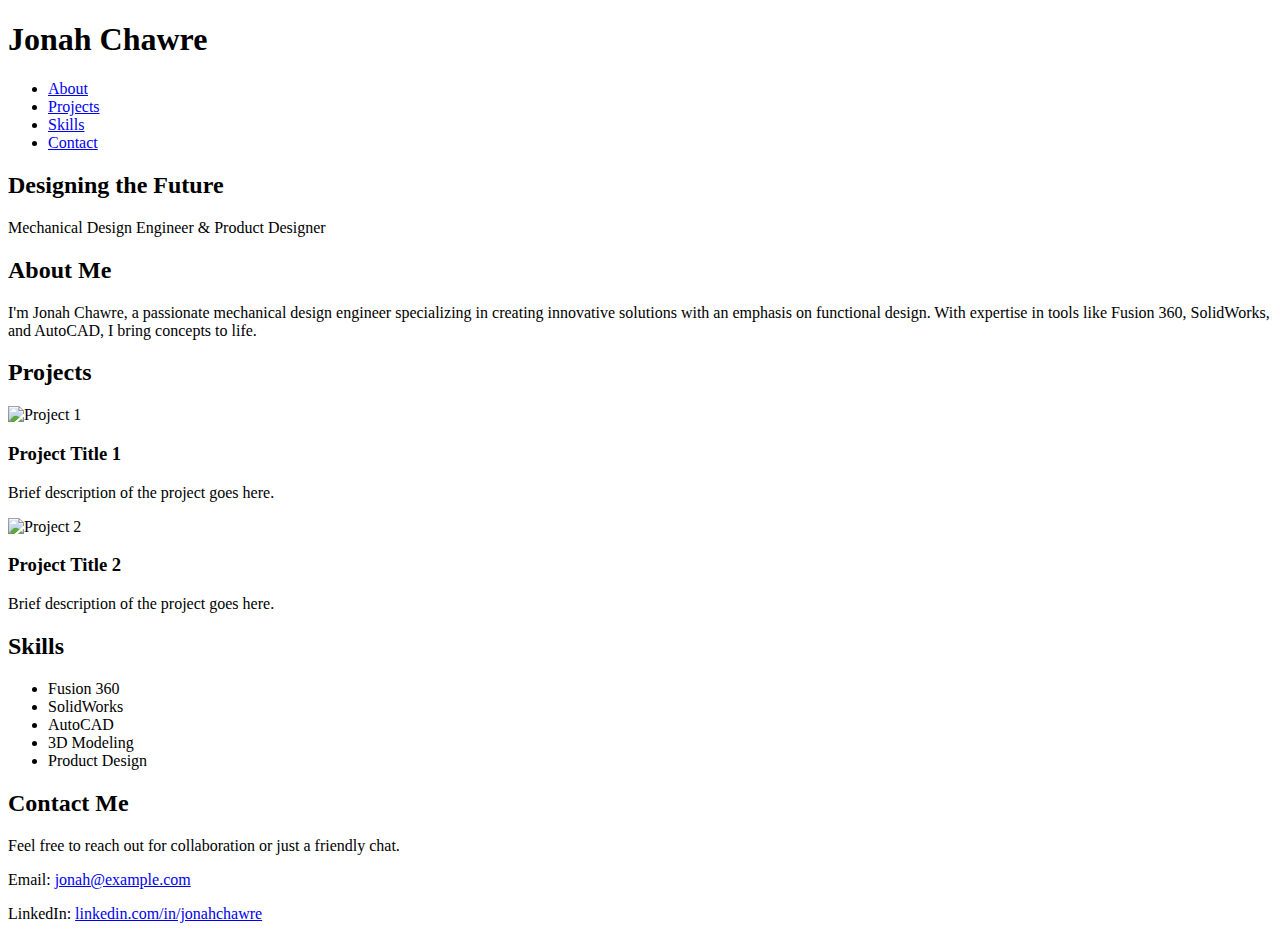
==== index.html @ bfe13a14 "index.html" ====
<!DOCTYPE html>
<html lang="en">
<head>
    <meta charset="UTF-8">
    <meta name="viewport" content="width=device-width, initial-scale=1.0">
    <meta http-equiv="X-UA-Compatible" content="ie=edge">
    <title>Jonah Chawre Portfolio</title>
    <link rel="stylesheet" href="styles.css">
    <link rel="stylesheet" href="https://fonts.googleapis.com/css2?family=Roboto:wght@300;400;500;700&display=swap">
</head>
<body>
    <header>
        <nav>
            <div class="logo">
                <h1>Jonah Chawre</h1>
            </div>
            <ul>
                <li><a href="#about">About</a></li>
                <li><a href="#projects">Projects</a></li>
                <li><a href="#skills">Skills</a></li>
                <li><a href="#contact">Contact</a></li>
            </ul>
        </nav>
    </header>

    <section class="hero">
        <div class="hero-text">
            <h2>Designing the Future</h2>
            <p>Mechanical Design Engineer & Product Designer</p>
        </div>
    </section>

    <section id="about" class="about">
        <div class="content">
            <h2>About Me</h2>
            <p>I'm Jonah Chawre, a passionate mechanical design engineer specializing in creating innovative solutions with an emphasis on functional design. With expertise in tools like Fusion 360, SolidWorks, and AutoCAD, I bring concepts to life.</p>
        </div>
    </section>

    <section id="projects" class="projects">
        <div class="content">
            <h2>Projects</h2>
            <div class="project-grid">
                <div class="project-item">
                    <img src="project1.jpg" alt="Project 1">
                    <h3>Project Title 1</h3>
                    <p>Brief description of the project goes here.</p>
                </div>
                <div class="project-item">
                    <img src="project2.jpg" alt="Project 2">
                    <h3>Project Title 2</h3>
                    <p>Brief description of the project goes here.</p>
                </div>
                <!-- Add more projects as needed -->
            </div>
        </div>
    </section>

    <section id="skills" class="skills">
        <div class="content">
            <h2>Skills</h2>
            <ul class="skill-list">
                <li>Fusion 360</li>
                <li>SolidWorks</li>
                <li>AutoCAD</li>
                <li>3D Modeling</li>
                <li>Product Design</li>
            </ul>
        </div>
    </section>

    <footer id="contact" class="footer">
        <div class="content">
            <h2>Contact Me</h2>
            <p>Feel free to reach out for collaboration or just a friendly chat.</p>
            <p>Email: <a href="mailto:jonah@example.com">jonah@example.com</a></p>
            <p>LinkedIn: <a href="https://linkedin.com/in/jonahchawre" target="_blank">linkedin.com/in/jonahchawre</a></p>
        </div>
    </footer>

    <script src="script.js"></script>
</body>
</html>
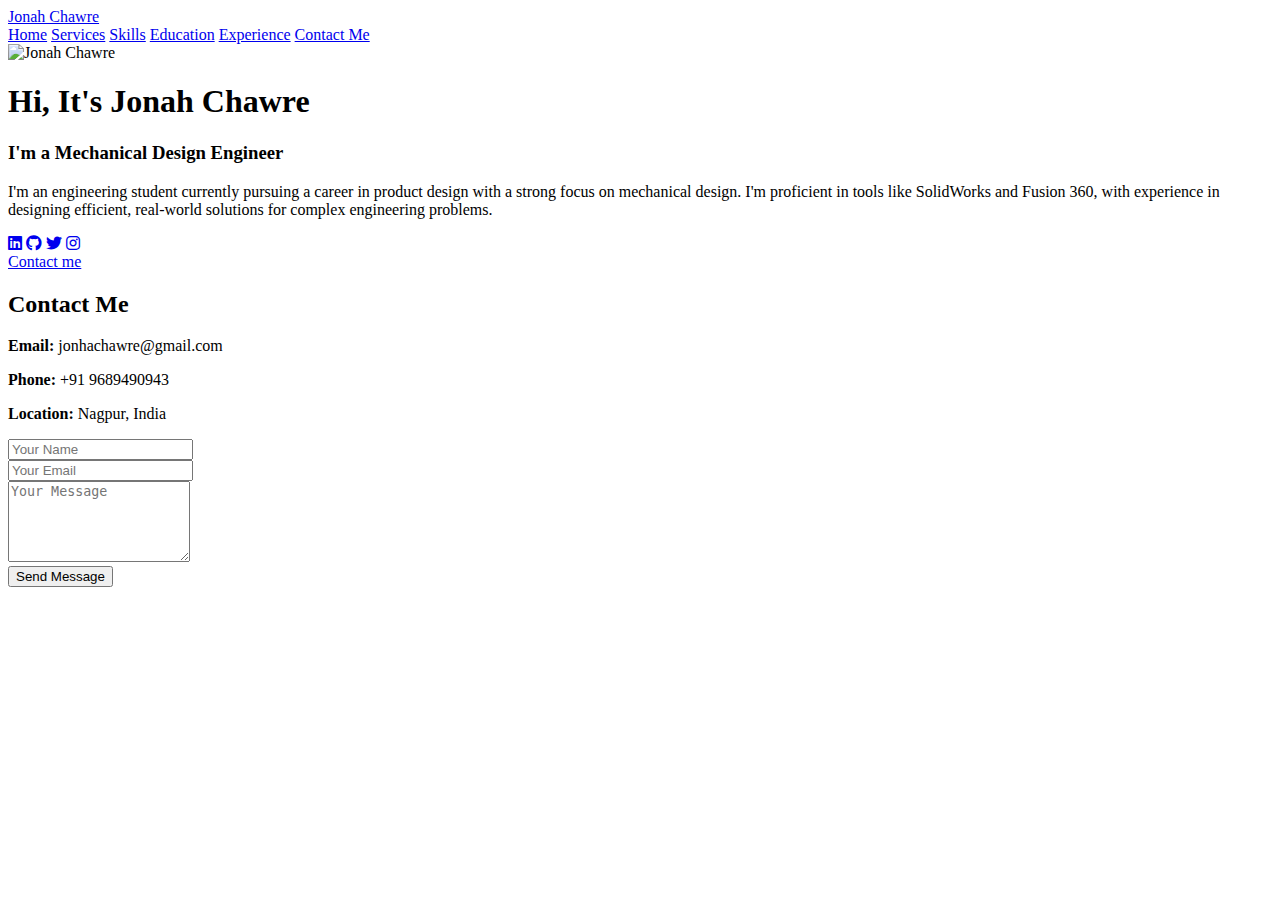
==== commit 06803c03: "added index.html" ====
--- a/index.html
+++ b/index.html
@@ -1,83 +1,67 @@
-<!DOCTYPE html>
-<html lang="en">
-<head>
-    <meta charset="UTF-8">
-    <meta name="viewport" content="width=device-width, initial-scale=1.0">
-    <meta http-equiv="X-UA-Compatible" content="ie=edge">
-    <title>Jonah Chawre Portfolio</title>
-    <link rel="stylesheet" href="styles.css">
-    <link rel="stylesheet" href="https://fonts.googleapis.com/css2?family=Roboto:wght@300;400;500;700&display=swap">
-</head>
-<body>
-    <header>
-        <nav>
-            <div class="logo">
-                <h1>Jonah Chawre</h1>
-            </div>
-            <ul>
-                <li><a href="#about">About</a></li>
-                <li><a href="#projects">Projects</a></li>
-                <li><a href="#skills">Skills</a></li>
-                <li><a href="#contact">Contact</a></li>
-            </ul>
-        </nav>
-    </header>
-
-    <section class="hero">
-        <div class="hero-text">
-            <h2>Designing the Future</h2>
-            <p>Mechanical Design Engineer & Product Designer</p>
-        </div>
-    </section>
-
-    <section id="about" class="about">
-        <div class="content">
-            <h2>About Me</h2>
-            <p>I'm Jonah Chawre, a passionate mechanical design engineer specializing in creating innovative solutions with an emphasis on functional design. With expertise in tools like Fusion 360, SolidWorks, and AutoCAD, I bring concepts to life.</p>
-        </div>
-    </section>
-
-    <section id="projects" class="projects">
-        <div class="content">
-            <h2>Projects</h2>
-            <div class="project-grid">
-                <div class="project-item">
-                    <img src="project1.jpg" alt="Project 1">
-                    <h3>Project Title 1</h3>
-                    <p>Brief description of the project goes here.</p>
-                </div>
-                <div class="project-item">
-                    <img src="project2.jpg" alt="Project 2">
-                    <h3>Project Title 2</h3>
-                    <p>Brief description of the project goes here.</p>
-                </div>
-                <!-- Add more projects as needed -->
-            </div>
-        </div>
-    </section>
-
-    <section id="skills" class="skills">
-        <div class="content">
-            <h2>Skills</h2>
-            <ul class="skill-list">
-                <li>Fusion 360</li>
-                <li>SolidWorks</li>
-                <li>AutoCAD</li>
-                <li>3D Modeling</li>
-                <li>Product Design</li>
-            </ul>
-        </div>
-    </section>
-
-    <footer id="contact" class="footer">
-        <div class="content">
-            <h2>Contact Me</h2>
-            <p>Feel free to reach out for collaboration or just a friendly chat.</p>
-            <p>Email: <a href="mailto:jonah@example.com">jonah@example.com</a></p>
-            <p>LinkedIn: <a href="https://linkedin.com/in/jonahchawre" target="_blank">linkedin.com/in/jonahchawre</a></p>
-        </div>
-    </footer>
-
-    <script src="script.js"></script>
-</body>
-</html>
+<!DOCTYPE html>
+<html lang="en">
+<head>
+    <meta charset="UTF-8">
+    <meta name="viewport" content="width=device-width, initial-scale=1.0">
+    <link rel="stylesheet" href="https://cdnjs.cloudflare.com/ajax/libs/font-awesome/6.5.2/css/all.min.css">
+    <link rel="stylesheet" href="style.css">
+    <title>Jonah Chawre Portfolio</title>
+</head>
+<body>
+    <header>
+        <a href="#" class="logo">Jonah Chawre</a>
+
+        <nav>
+            <a href="#" class="active">Home</a>
+            <a href="#">Services</a>
+            <a href="#">Skills</a>
+            <a href="#">Education</a>
+            <a href="#">Experience</a>
+            <a href="#contact">Contact Me</a>
+        </nav>
+    </header>
+
+    <section class="home">
+        <div class="home-img">
+            <img src="20240929_141842.png" alt="Jonah Chawre">
+        </div>
+        <div class="home-content">
+            <h1>Hi, It's <span>Jonah Chawre</span></h1>
+            <h3 class="typing-text">I'm a <span>Mechanical Design Engineer</span></h3>
+            <p>I'm an engineering student currently pursuing a career in product design with a strong focus on mechanical design. I'm proficient in tools like SolidWorks and Fusion 360, with experience in designing efficient, real-world solutions for complex engineering problems.</p>
+            <div class="social-icons">
+                <a href="https://www.linkedin.com/in/jonahchawre/" title="LinkedIn"><i class="fab fa-linkedin"></i></a>
+                <a href="https://github.com/JonahCha" title="GitHub"><i class="fab fa-github"></i></a>
+                <a href="https://x.com/jonah_chawre" title="Twitter"><i class="fab fa-twitter"></i></a>
+                <a href="https://www.instagram.com/jonahchawre?igsh=Z2JvM21xNjVpd3Qx" title="Instagram"><i class="fab fa-instagram"></i></a>
+            </div>
+            <a href="#contact" class="btn">Contact me</a>
+        </div>
+    </section>
+
+    <section class="contact" id="contact">
+        <h2>Contact Me</h2>
+        <div class="contact-container">
+            <div class="contact-info">
+                <p><strong>Email:</strong> jonhachawre@gmail.com</p>
+                <p><strong>Phone:</strong> +91 9689490943</p>
+                <p><strong>Location:</strong> Nagpur, India</p>
+            </div>
+            <div class="contact-form">
+                <form action="https://formspree.io/f/xldrqlva" method="POST">
+                    <div class="input-box">
+                        <input type="text" name="name" placeholder="Your Name" required>
+                    </div>
+                    <div class="input-box">
+                        <input type="email" name="email" placeholder="Your Email" required>
+                    </div>
+                    <div class="input-box">
+                        <textarea name="message" rows="5" placeholder="Your Message" required></textarea>
+                    </div>
+                    <button type="submit" class="btn">Send Message</button>
+                </form>
+            </div>
+        </div>
+    </section>
+</body>
+</html>
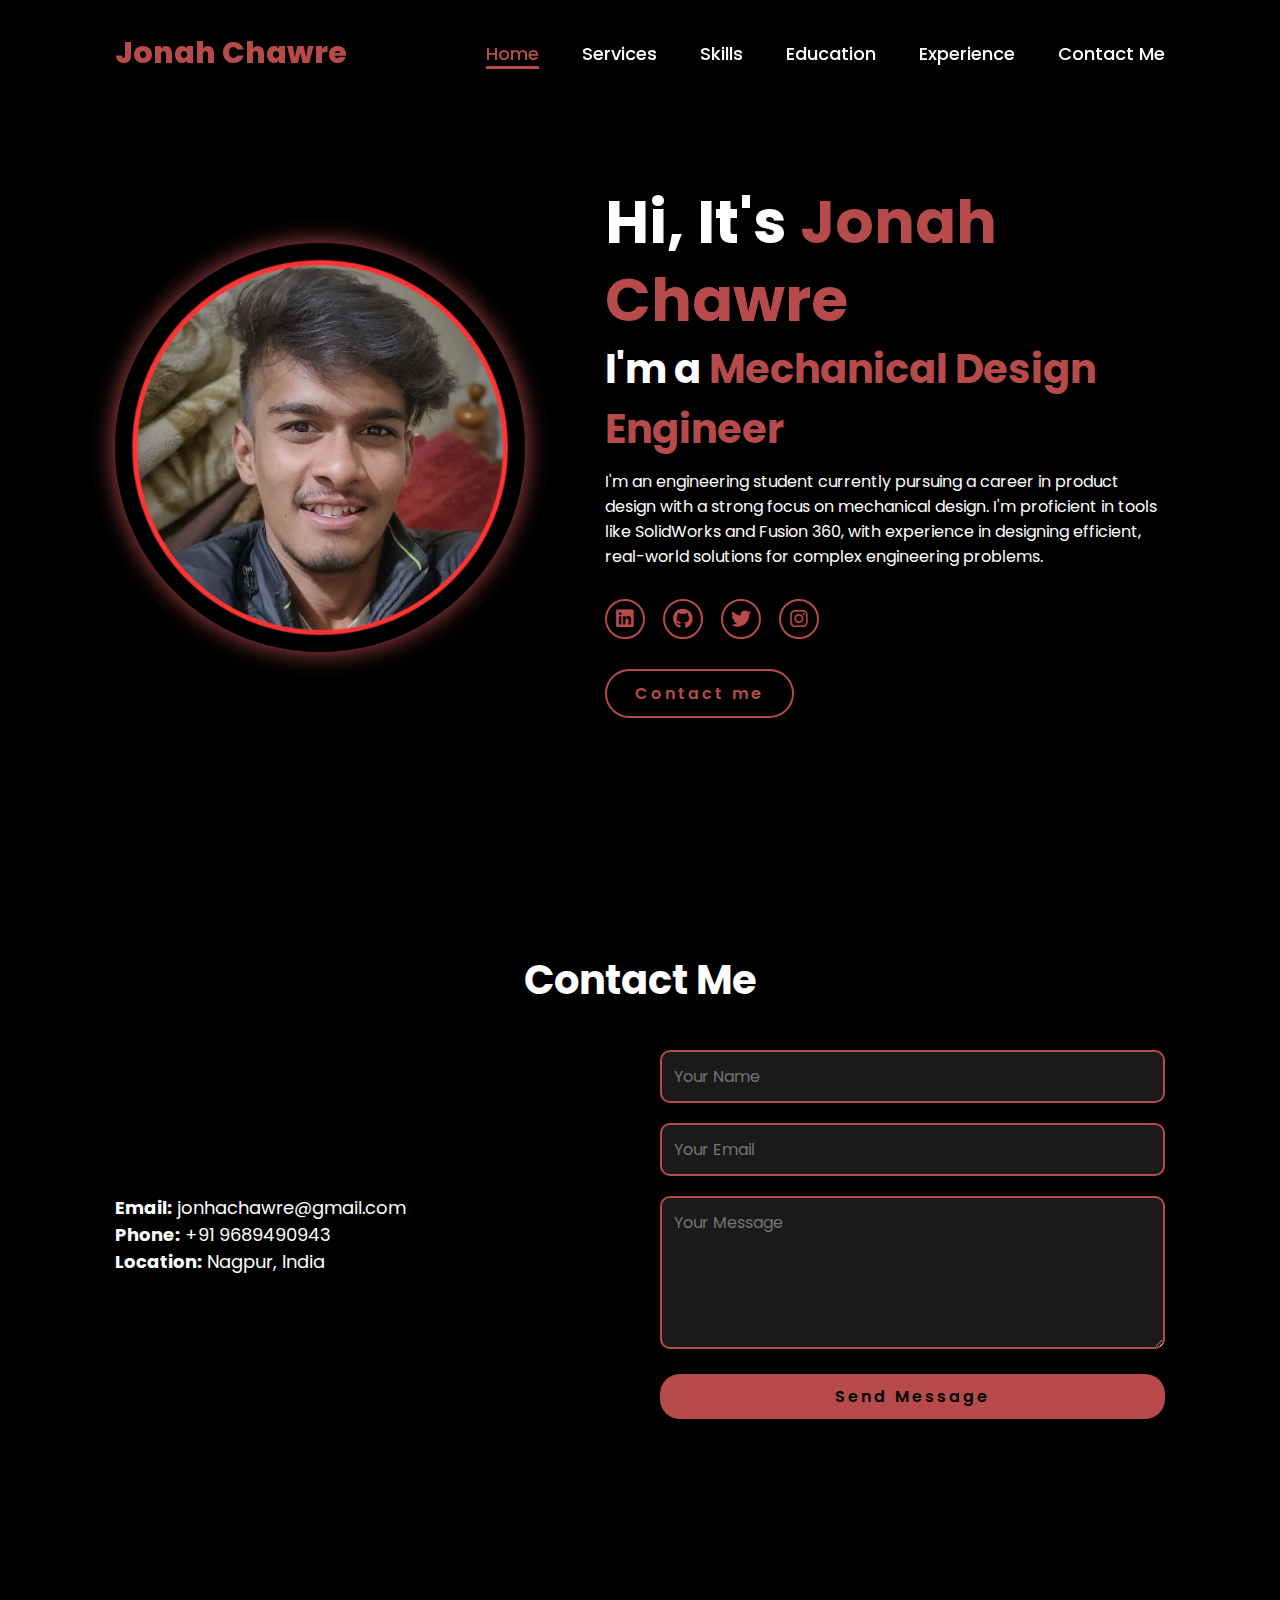
==== commit ff876d3d: "Update index.html" ====
--- a/index.html
+++ b/index.html
@@ -6,6 +6,7 @@
     <link rel="stylesheet" href="https://cdnjs.cloudflare.com/ajax/libs/font-awesome/6.5.2/css/all.min.css">
     <link rel="stylesheet" href="style.css">
     <title>Jonah Chawre Portfolio</title>
+    <link rel="icon" href="img.png">
 </head>
 <body>
     <header>
--- a/style.css
+++ b/style.css
@@ -0,0 +1,355 @@
+@import url('https://fonts.googleapis.com/css2?family=Poppins:wght@100;200;300;400;500;600&display=swap');
+
+* {
+    margin: 0;
+    padding: 0;
+    box-sizing: border-box;
+    text-decoration: none;
+    border: none;
+    outline: none;
+    font-family: 'Poppins', sans-serif;
+}
+
+html {
+    font-size: 62.5%; /* 1rem = 10px for easier calculations */
+}
+
+body {
+    width: 100%;
+    height: 100vh;
+    overflow-x: hidden;
+    background-color: black;
+    color: white;
+}
+
+header {
+    margin-top: 20px;
+    position: fixed;
+    top: 0;
+    left: 0;
+    width: 100%;
+    padding: 1rem 9%;
+    background-color: transparent;
+    display: flex;
+    justify-content: space-between;
+    align-items: center;
+    z-index: 100;
+}
+
+.logo {
+    font-size: 3rem;
+    color: #b74b4b;
+    font-weight: 800;
+    cursor: pointer;
+    transition: transform 0.5s ease;
+}
+
+.logo:hover {
+    transform: scale(1.1);
+}
+
+nav a {
+    font-size: 1.8rem;
+    color: white;
+    margin-left: 4rem;
+    font-weight: 500;
+    transition: color 0.3s ease, border-bottom 0.3s ease;
+    border-bottom: 3px solid transparent;
+}
+
+nav a:hover,
+nav a.active {
+    color: #b74b4b;
+    border-bottom: 3px solid #b74b4b;
+}
+
+@media (max-width: 995px) {
+    nav {
+        position: absolute;
+        display: none;
+        top: 0;
+        right: 0;
+        width: 40%;
+        border-left: 3px solid #b74b4b;
+        border-bottom: 3px solid #b74b4b;
+        border-bottom-left-radius: 2rem;
+        padding: 2rem;
+        background-color: #161616;
+    }
+
+    nav.active {
+        display: block;
+    }
+
+    nav a {
+        display: block;
+        font-size: 2rem;
+        margin: 3rem 0;
+    }
+
+    nav a:hover,
+    nav a.active {
+        padding: 1rem;
+        border-radius: 0.5rem;
+        border-bottom: 0.5rem solid #b74b4b;
+    }
+}
+
+section {
+    min-height: 100vh;
+    padding: 5rem 9%;
+}
+
+.home {
+    display: flex;
+    justify-content: center;
+    align-items: center;
+    gap: 8rem;
+    background-color: black;
+}
+
+.home .home-content h1 {
+    font-size: 6rem;
+    font-weight: 700;
+    line-height: 1.3;
+}
+
+span {
+    color: #b74b4b;
+}
+
+.home-content h3 {
+    font-size: 4rem;
+    margin-bottom: 1rem;
+    font-weight: 700;
+}
+
+.home-content p {
+    font-size: 1.6rem;
+}
+
+.home-img img {
+    width: 32vw;
+    border-radius: 50%;
+    box-shadow: 0 0 25px #b74b4b;
+    cursor: pointer;
+    transition: transform 0.3s ease;
+}
+
+.home-img img:hover {
+    transform: scale(1.05);
+}
+
+.social-icons a {
+    display: inline-flex;
+    justify-content: center;
+    align-items: center;
+    width: 4rem;
+    height: 4rem;
+    background-color: transparent;
+    border: 0.2rem solid #b74b4b;
+    font-size: 2rem;
+    border-radius: 50%;
+    margin: 3rem 1.5rem 3rem 0;
+    transition: transform 0.3s ease, background-color 0.3s ease;
+    color: #b74b4b;
+}
+
+.social-icons a:hover {
+    color: black;
+    transform: scale(1.3) translateY(-5px);
+    background-color: #b74b4b;
+    box-shadow: 0 0 25px #b74b4b;
+}
+
+.btn {
+    display: inline-block;
+    padding: 1rem 2.8rem;
+    background-color: black;
+    border-radius: 4rem;
+    font-size: 1.6rem;
+    color: #b74b4b;
+    letter-spacing: 0.3rem;
+    font-weight: 600;
+    border: 2px solid #b74b4b;
+    transition: transform 0.3s ease;
+    cursor: pointer;
+}
+
+.btn:hover {
+    transform: scale(1.05);
+    background-color: #b74b4b;
+    color: black;
+    box-shadow: 0 0 25px #b74b4b;
+}
+
+.typing-text {
+    font-size: 3.4rem;
+    font-weight: 600;
+    position: relative;
+    min-width: 280px;
+}
+
+.typing-text span {
+    position: relative;
+}
+
+@keyframes cursor {
+    to {
+        border-left: 3px solid #b74b4b;
+    }
+}
+
+@media (max-width: 1000px) {
+    .home {
+        gap: 4rem;
+    }
+
+    .home .home-content h3 {
+        font-size: 3rem;
+    }
+
+    .home-content h1 {
+        font-size: 5rem;
+    }
+
+    .home-img img {
+        width: 45vw;
+    }
+}
+
+@media (max-width: 768px) {
+    .home {
+        flex-direction: column;
+        text-align: center;
+    }
+
+    .home-content h1 {
+        font-size: 4.5rem;
+    }
+
+    .home-content h3 {
+        font-size: 2.8rem;
+    }
+
+    .home-img img {
+        width: 60vw;
+    }
+
+    .social-icons a {
+        width: 3.5rem;
+        height: 3.5rem;
+        margin: 2rem 1.2rem;
+    }
+}
+
+@media (max-width: 480px) {
+    .home-content h1 {
+        font-size: 4rem;
+    }
+
+    .home-content h3 {
+        font-size: 2.5rem;
+    }
+
+    .home-img img {
+        width: 75vw;
+    }
+
+    .social-icons a {
+        width: 3rem;
+        height: 3rem;
+        margin: 1.5rem 1rem;
+    }
+
+    .btn {
+        padding: 0.8rem 2rem;
+        font-size: 1.4rem;
+    }
+
+    .typing-text {
+        font-size: 2.8rem;
+    }
+}
+
+/* Contact Me Section */
+.contact {
+    padding: 5rem 9%;
+    background-color: black;
+    color: white;
+    text-align: center;
+}
+
+.contact h2 {
+    font-size: 4rem;
+    font-weight: 700;
+    margin-bottom: 4rem;
+}
+
+.contact-container {
+    display: flex;
+    justify-content: space-between;
+    align-items: center;
+    gap: 4rem;
+    flex-wrap: wrap;
+}
+
+.contact-info {
+    flex: 1;
+    text-align: left;
+    font-size: 1.8rem;
+}
+
+.contact-form {
+    flex: 1;
+}
+
+.contact-form form {
+    display: flex;
+    flex-direction: column;
+}
+
+.contact-form .input-box {
+    margin-bottom: 2rem;
+}
+
+.contact-form input,
+.contact-form textarea {
+    width: 100%;
+    padding: 1.2rem;
+    font-size: 1.6rem;
+    border-radius: 1rem;
+    background-color: #1a1a1a;
+    border: 0.2rem solid #b74b4b;
+    color: white;
+}
+
+.contact-form button {
+    padding: 1rem 2rem;
+    font-size: 1.6rem;
+    background-color: #b74b4b;
+    color: black;
+    cursor: pointer;
+    transition: transform 0.3s ease;
+    border-radius: 2rem;
+    border: none;
+}
+
+.contact-form button:hover {
+    transform: scale(1.05);
+    background-color: black;
+    color: #b74b4b;
+    border: 2px solid #b74b4b;
+}
+
+/* Responsive for Contact Section */
+@media (max-width: 768px) {
+    .contact-container {
+        flex-direction: column;
+    }
+
+    .contact-info {
+        text-align: center;
+        margin-bottom: 2rem;
+    }
+}
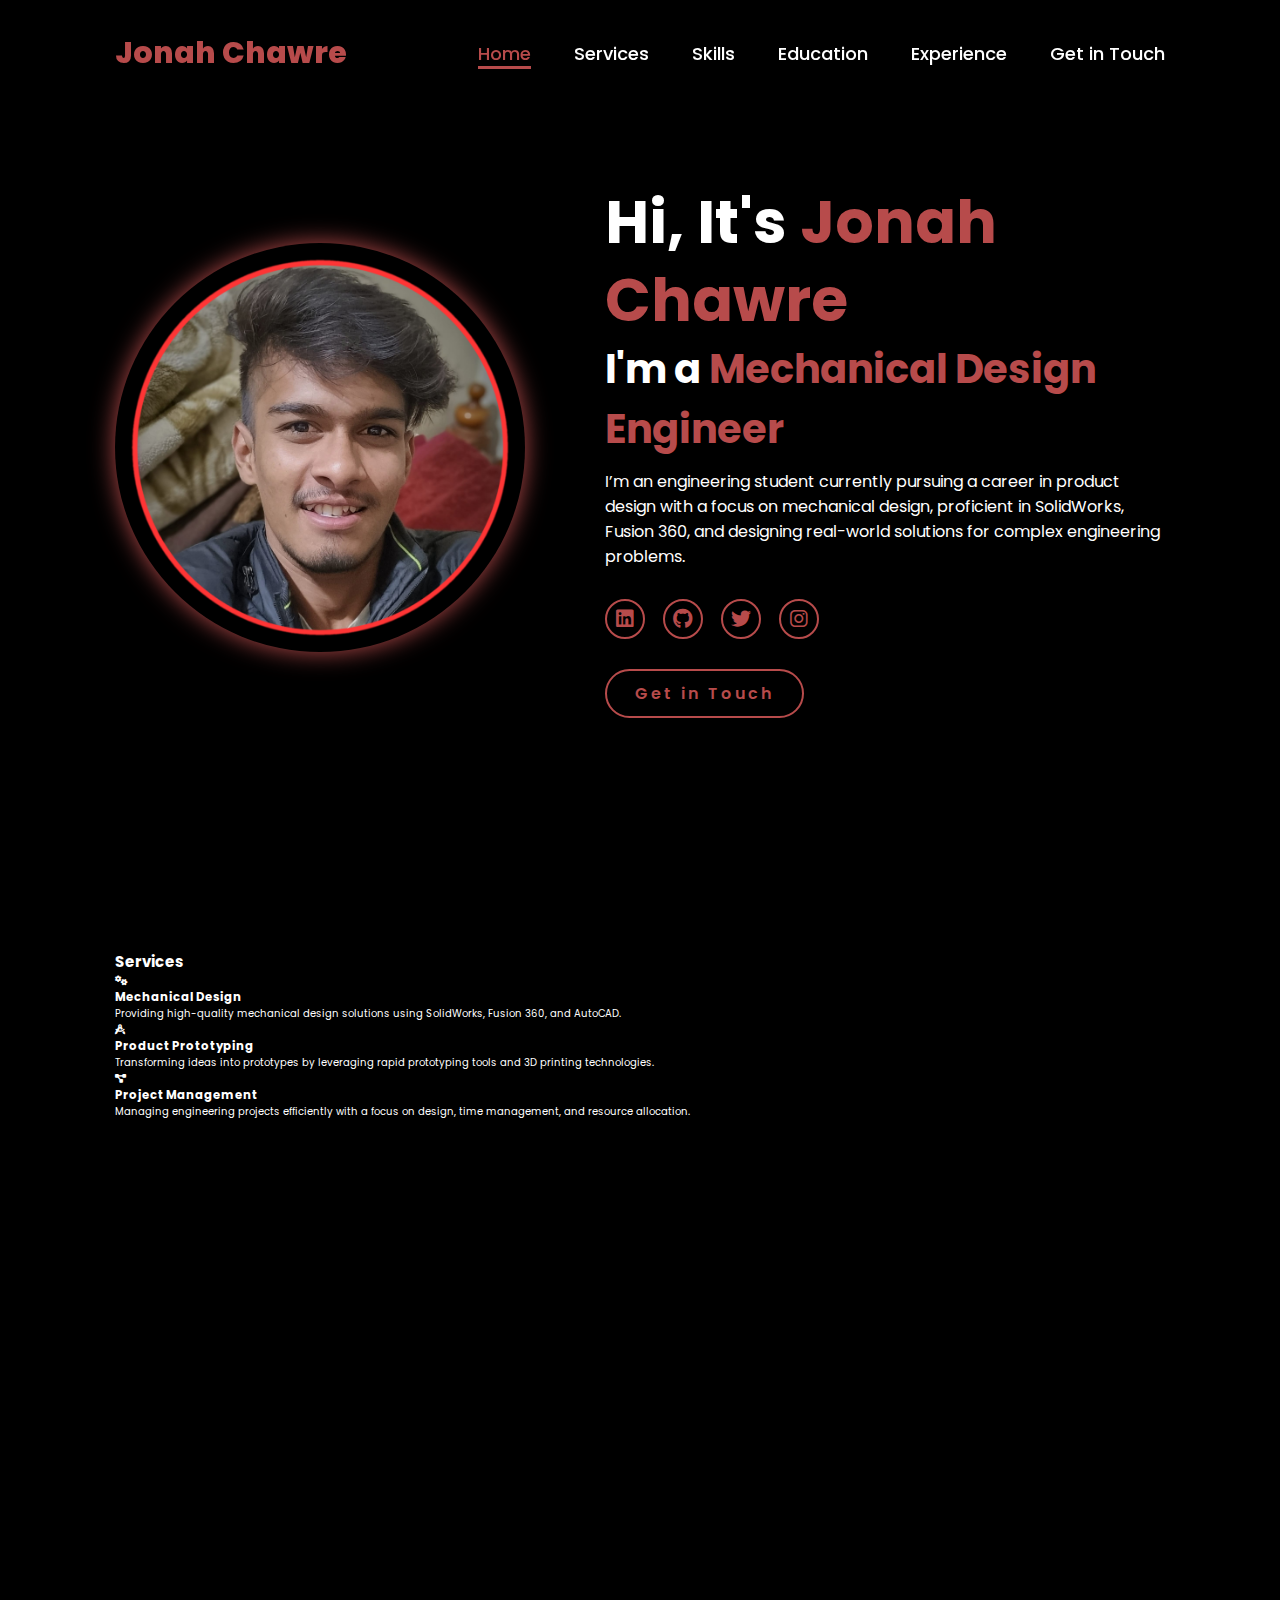
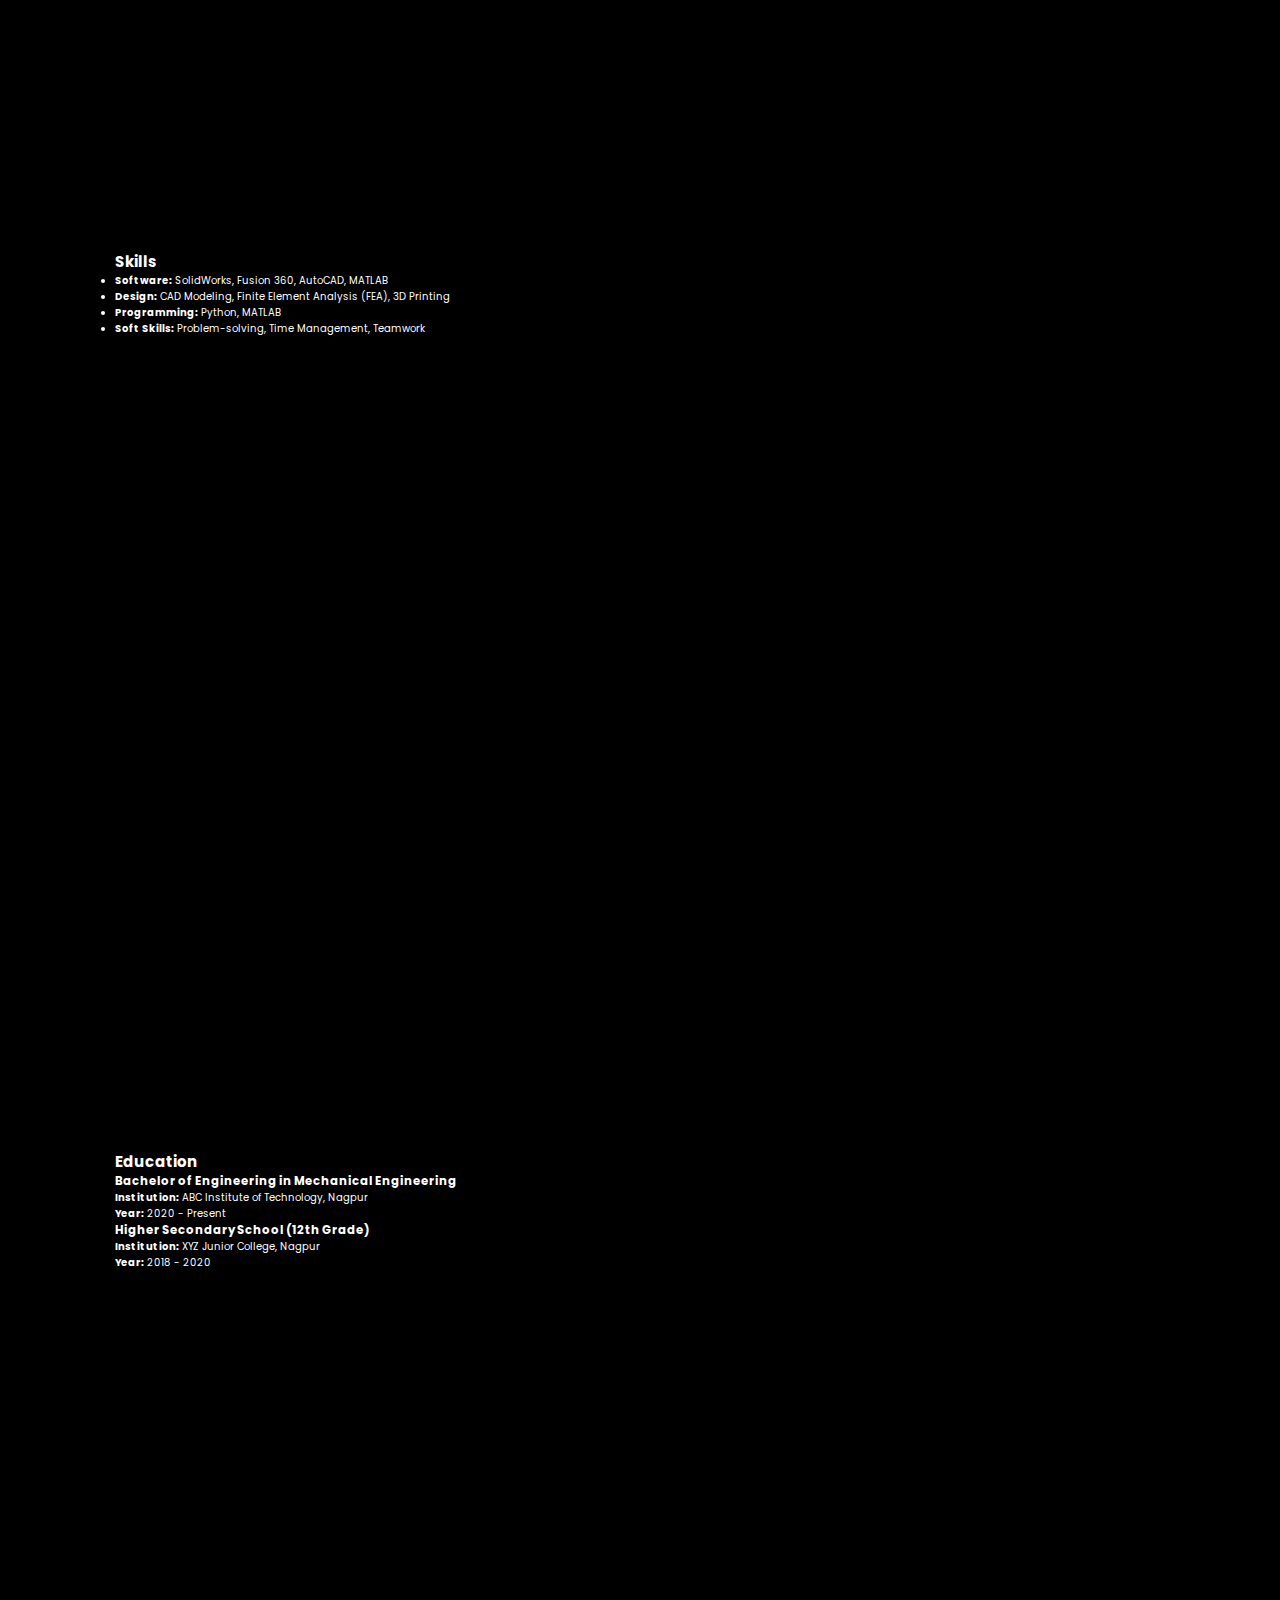
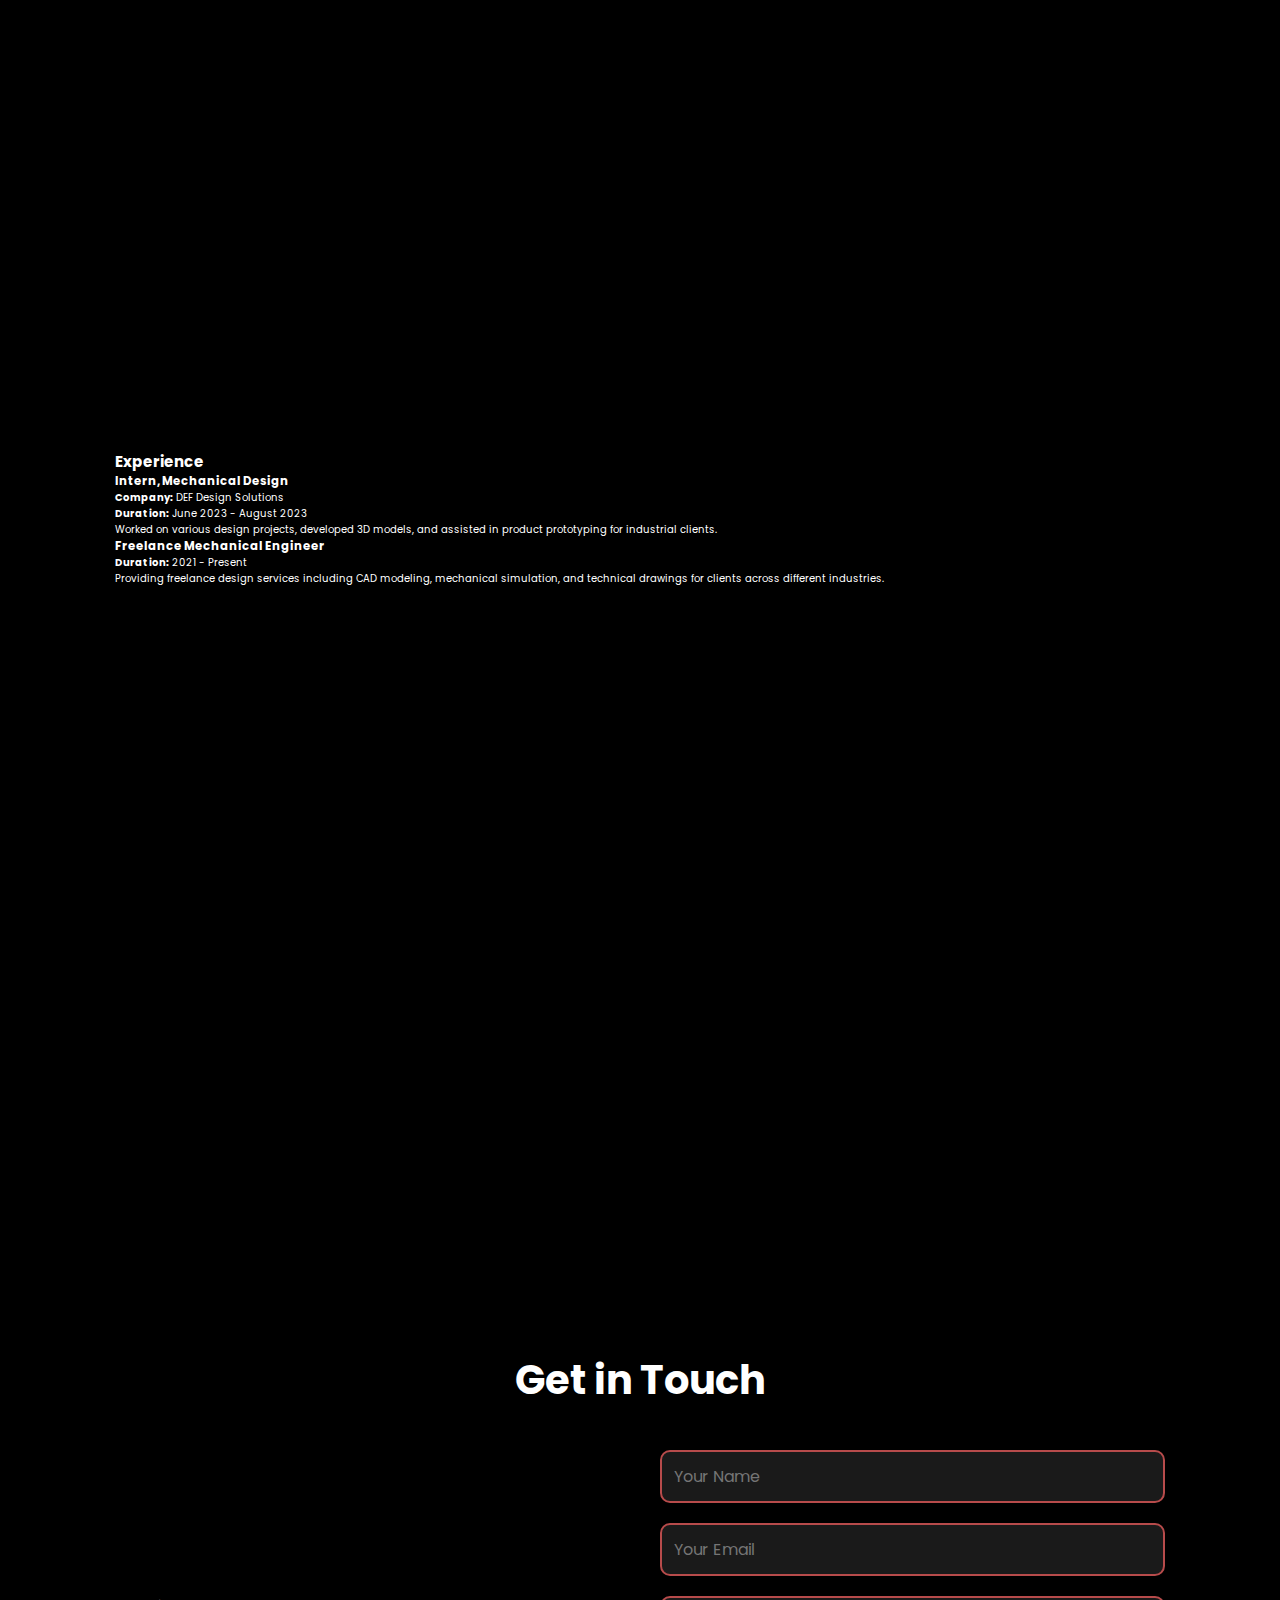
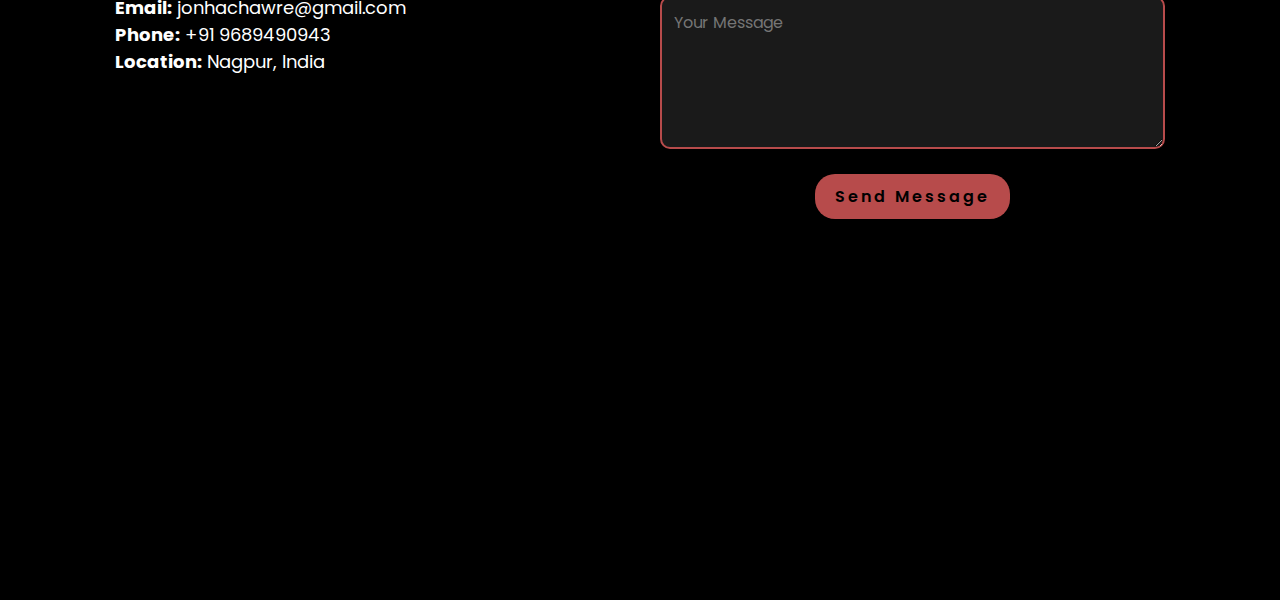
==== commit 5ecbf7b5: "Update index.html" ====
--- a/index.html
+++ b/index.html
@@ -11,45 +11,115 @@
 <body>
     <header>
         <a href="#" class="logo">Jonah Chawre</a>
-
         <nav>
             <a href="#" class="active">Home</a>
-            <a href="#">Services</a>
-            <a href="#">Skills</a>
-            <a href="#">Education</a>
-            <a href="#">Experience</a>
-            <a href="#contact">Contact Me</a>
+            <a href="#services">Services</a>
+            <a href="#skills">Skills</a>
+            <a href="#education">Education</a>
+            <a href="#experience">Experience</a>
+            <a href="#contact">Get in Touch</a>
         </nav>
     </header>
 
-    <section class="home">
-        <div class="home-img">
-            <img src="20240929_141842.png" alt="Jonah Chawre">
-        </div>
-        <div class="home-content">
-            <h1>Hi, It's <span>Jonah Chawre</span></h1>
-            <h3 class="typing-text">I'm a <span>Mechanical Design Engineer</span></h3>
-            <p>I'm an engineering student currently pursuing a career in product design with a strong focus on mechanical design. I'm proficient in tools like SolidWorks and Fusion 360, with experience in designing efficient, real-world solutions for complex engineering problems.</p>
-            <div class="social-icons">
-                <a href="https://www.linkedin.com/in/jonahchawre/" title="LinkedIn"><i class="fab fa-linkedin"></i></a>
-                <a href="https://github.com/JonahCha" title="GitHub"><i class="fab fa-github"></i></a>
-                <a href="https://x.com/jonah_chawre" title="Twitter"><i class="fab fa-twitter"></i></a>
-                <a href="https://www.instagram.com/jonahchawre?igsh=Z2JvM21xNjVpd3Qx" title="Instagram"><i class="fab fa-instagram"></i></a>
+    <main>
+        <!-- Home Section -->
+        <section class="home">
+            <div class="home-img">
+                <img src="20240929_141842.png" alt="Jonah Chawre">
             </div>
-            <a href="#contact" class="btn">Contact me</a>
-        </div>
-    </section>
+            <div class="home-content">
+                <h1>Hi, It's <span>Jonah Chawre</span></h1>
+                <h3 class="typing-text">I'm a <span>Mechanical Design Engineer</span></h3>
+                <p>I’m an engineering student currently pursuing a career in product design with a focus on mechanical design, proficient in SolidWorks, Fusion 360, and designing real-world solutions for complex engineering problems.</p>
+                <div class="social-icons">
+                    <a href="https://www.linkedin.com/in/jonahchawre/" title="LinkedIn"><i class="fab fa-linkedin"></i></a>
+                    <a href="https://github.com/JonahCha" title="GitHub"><i class="fab fa-github"></i></a>
+                    <a href="https://x.com/jonah_chawre" title="Twitter"><i class="fab fa-twitter"></i></a>
+                    <a href="https://www.instagram.com/jonahchawre?igsh=Z2JvM21xNjVpd3Qx" title="Instagram"><i class="fab fa-instagram"></i></a>
+                </div>
+                <a href="#contact" class="btn">Get in Touch</a>
+            </div>
+        </section>
 
-    <section class="contact" id="contact">
-        <h2>Contact Me</h2>
-        <div class="contact-container">
-            <div class="contact-info">
-                <p><strong>Email:</strong> jonhachawre@gmail.com</p>
-                <p><strong>Phone:</strong> +91 9689490943</p>
-                <p><strong>Location:</strong> Nagpur, India</p>
+        <!-- Services Section -->
+        <section id="services">
+            <h2>Services</h2>
+            <div class="services-container">
+                <div class="service-box">
+                    <i class="fas fa-cogs"></i>
+                    <h3>Mechanical Design</h3>
+                    <p>Providing high-quality mechanical design solutions using SolidWorks, Fusion 360, and AutoCAD.</p>
+                </div>
+                <div class="service-box">
+                    <i class="fas fa-drafting-compass"></i>
+                    <h3>Product Prototyping</h3>
+                    <p>Transforming ideas into prototypes by leveraging rapid prototyping tools and 3D printing technologies.</p>
+                </div>
+                <div class="service-box">
+                    <i class="fas fa-project-diagram"></i>
+                    <h3>Project Management</h3>
+                    <p>Managing engineering projects efficiently with a focus on design, time management, and resource allocation.</p>
+                </div>
             </div>
-            <div class="contact-form">
-                <form action="https://formspree.io/f/xldrqlva" method="POST">
+        </section>
+
+       <!-- Skills Section -->
+<section id="skills">
+    <h2>Skills</h2>
+    <ul class="skills-container">
+        <li><strong>Software:</strong> SolidWorks, Fusion 360, AutoCAD, MATLAB</li>
+        <li><strong>Design:</strong> CAD Modeling, Finite Element Analysis (FEA), 3D Printing</li>
+        <li><strong>Programming:</strong> Python, MATLAB</li>
+        <li><strong>Soft Skills:</strong> Problem-solving, Time Management, Teamwork</li>
+    </ul>
+</section>
+
+
+        <!-- Education Section -->
+        <section id="education">
+            <h2>Education</h2>
+            <div class="education-container">
+                <div class="education-box">
+                    <h3>Bachelor of Engineering in Mechanical Engineering</h3>
+                    <p><strong>Institution:</strong> ABC Institute of Technology, Nagpur</p>
+                    <p><strong>Year:</strong> 2020 - Present</p>
+                </div>
+                <div class="education-box">
+                    <h3>Higher Secondary School (12th Grade)</h3>
+                    <p><strong>Institution:</strong> XYZ Junior College, Nagpur</p>
+                    <p><strong>Year:</strong> 2018 - 2020</p>
+                </div>
+            </div>
+        </section>
+
+        <!-- Experience Section -->
+        <section id="experience">
+            <h2>Experience</h2>
+            <div class="experience-container">
+                <div class="experience-box">
+                    <h3>Intern, Mechanical Design</h3>
+                    <p><strong>Company:</strong> DEF Design Solutions</p>
+                    <p><strong>Duration:</strong> June 2023 - August 2023</p>
+                    <p>Worked on various design projects, developed 3D models, and assisted in product prototyping for industrial clients.</p>
+                </div>
+                <div class="experience-box">
+                    <h3>Freelance Mechanical Engineer</h3>
+                    <p><strong>Duration:</strong> 2021 - Present</p>
+                    <p>Providing freelance design services including CAD modeling, mechanical simulation, and technical drawings for clients across different industries.</p>
+                </div>
+            </div>
+        </section>
+
+        <!-- Contact Section -->
+        <section id="contact" class="contact">
+            <h2>Get in Touch</h2>
+            <div class="contact-container">
+                <div class="contact-info">
+                    <p><strong>Email:</strong> jonhachawre@gmail.com</p>
+                    <p><strong>Phone:</strong> +91 9689490943</p>
+                    <p><strong>Location:</strong> Nagpur, India</p>
+                </div>
+                <form class="contact-form" action="https://formspree.io/f/xldrqlva" method="POST">
                     <div class="input-box">
                         <input type="text" name="name" placeholder="Your Name" required>
                     </div>
@@ -62,7 +132,7 @@
                     <button type="submit" class="btn">Send Message</button>
                 </form>
             </div>
-        </div>
-    </section>
+        </section>
+    </main>
 </body>
 </html>
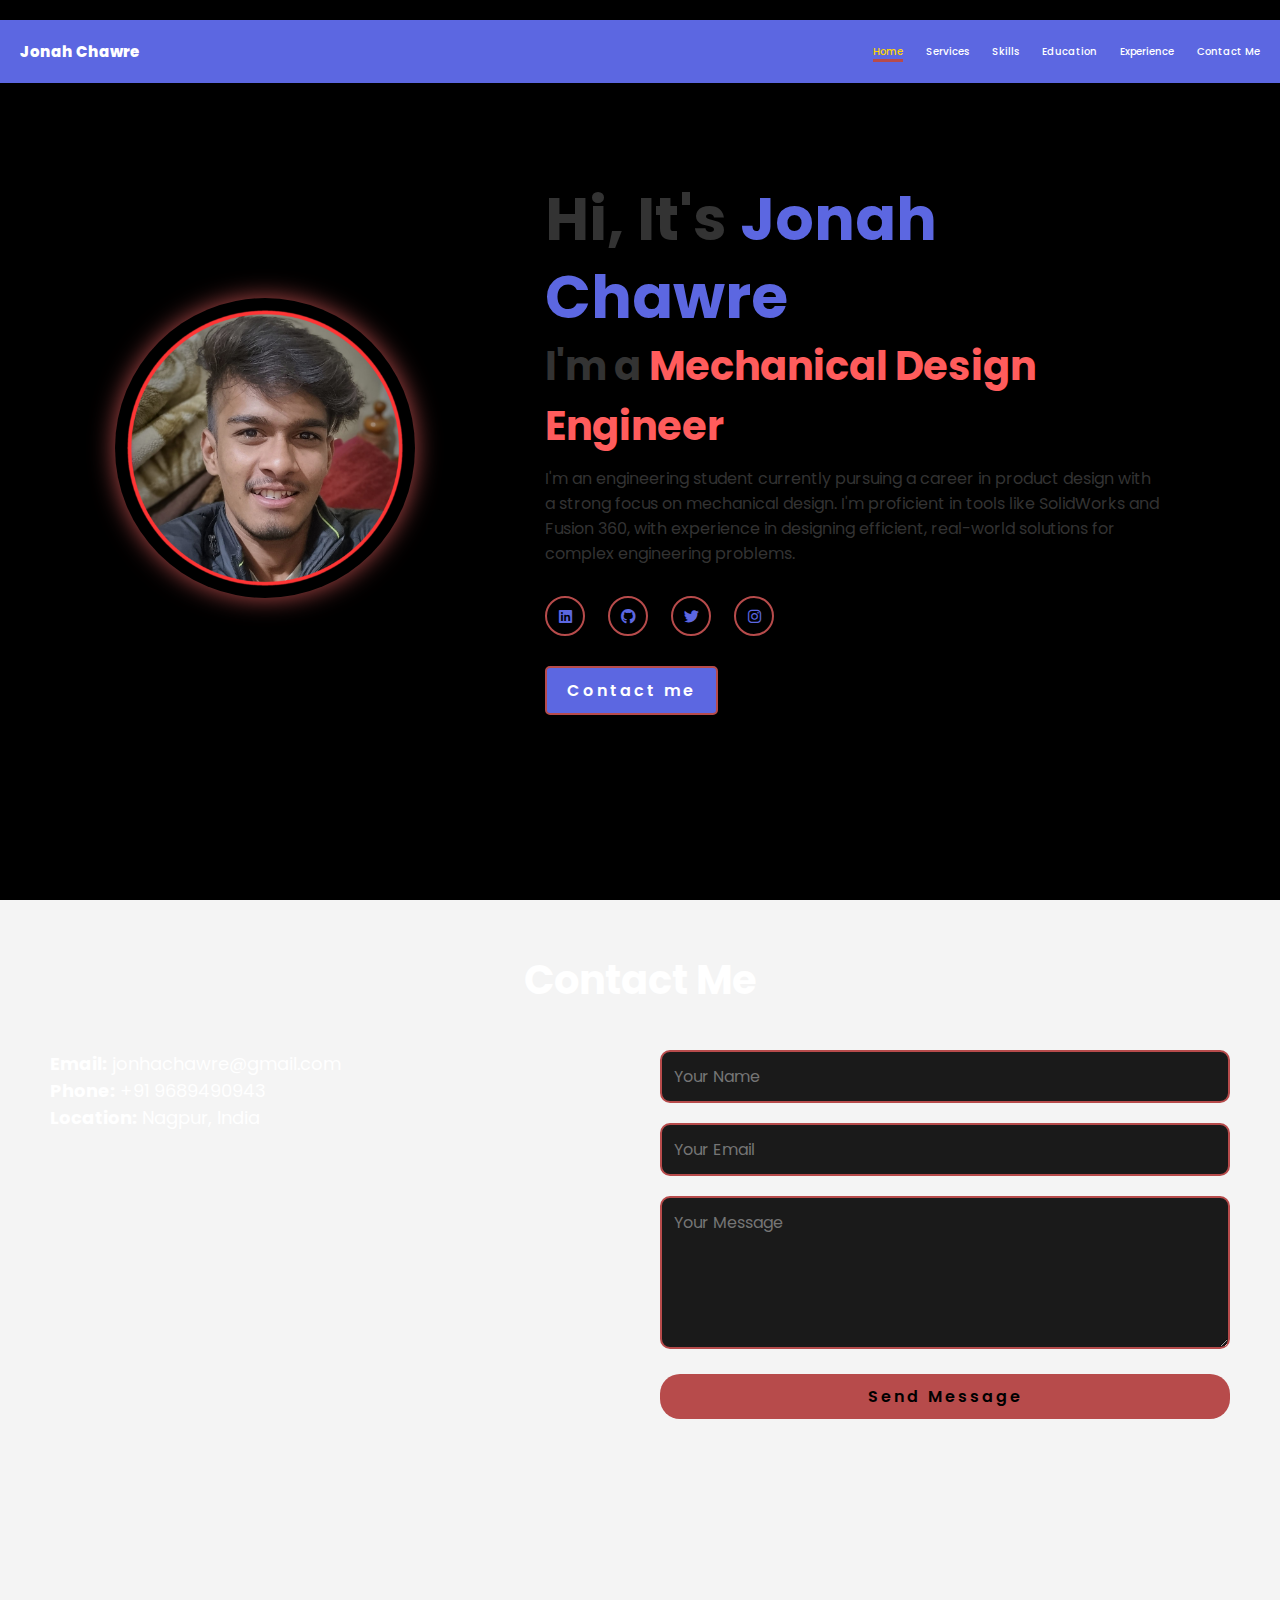
==== commit 2b3b1742: "Update index.html" ====
--- a/index.html
+++ b/index.html
@@ -6,120 +6,200 @@
     <link rel="stylesheet" href="https://cdnjs.cloudflare.com/ajax/libs/font-awesome/6.5.2/css/all.min.css">
     <link rel="stylesheet" href="style.css">
     <title>Jonah Chawre Portfolio</title>
-    <link rel="icon" href="img.png">
+    <style>
+        /* Basic Reset */
+        * {
+            margin: 0;
+            padding: 0;
+            box-sizing: border-box;
+        }
+
+        body {
+            font-family: Arial, sans-serif;
+            background-color: #f4f4f4;
+            color: #333;
+            cursor: none; /* Hide the default cursor */
+            scroll-behavior: smooth; /* Smooth scrolling */
+        }
+
+        /* Header styling */
+        header {
+            display: flex;
+            justify-content: space-between;
+            align-items: center;
+            padding: 20px;
+            background-color: #5C67E1;
+        }
+
+        header a.logo {
+            font-size: 1.5rem;
+            color: white;
+            text-decoration: none;
+        }
+
+        nav a {
+            margin-left: 20px;
+            text-decoration: none;
+            color: white;
+            font-size: 1rem;
+        }
+
+        nav a.active, nav a:hover {
+            color: #FFD700;
+        }
+
+        /* Home Section */
+        .home {
+            display: flex;
+            align-items: center;
+            justify-content: center;
+            height: 100vh;
+        }
+
+        .home-img img {
+            width: 300px;
+            border-radius: 50%;
+            animation: fadeIn 1s ease-in;
+        }
+
+        .home-content {
+            margin-left: 50px;
+        }
+
+        .home-content h1 {
+            font-size: 2.5rem;
+        }
+
+        .home-content span {
+            color: #5C67E1;
+        }
+
+        .typing-text span {
+            color: #FF5C5C;
+        }
+
+        .social-icons a {
+            font-size: 1.5rem;
+            margin-right: 20px;
+            color: #5C67E1;
+        }
+
+        /* Contact Section */
+        .contact {
+            padding: 50px;
+            background-color: #f4f4f4;
+        }
+
+        .contact-container {
+            display: flex;
+            justify-content: space-between;
+            align-items: flex-start;
+        }
+
+        /* Buttons styling */
+        .btn {
+            display: inline-block;
+            background-color: #5C67E1;
+            color: white;
+            padding: 10px 20px;
+            text-decoration: none;
+            border-radius: 5px;
+            position: relative;
+            overflow: hidden;
+        }
+
+        /* Ripple effect on buttons */
+        .btn::after {
+            content: '';
+            position: absolute;
+            width: 20px;
+            height: 20px;
+            background: rgba(255, 255, 255, 0.4);
+            border-radius: 50%;
+            transform: scale(0);
+            opacity: 0;
+            pointer-events: none;
+        }
+
+        .btn:active::after {
+            animation: ripple 0.6s linear;
+            transform: scale(20);
+            opacity: 1;
+        }
+
+        @keyframes ripple {
+            100% {
+                transform: scale(15);
+                opacity: 0;
+            }
+        }
+
+        /* Custom Cursor */
+        .cursor {
+            position: absolute;
+            width: 30px;
+            height: 30px;
+            background-color: rgba(255, 255, 255, 0.7);
+            border-radius: 50%;
+            pointer-events: none;
+            transform: translate(-50%, -50%);
+            transition: transform 0.1s ease-out, background-color 0.3s;
+        }
+
+        .hovering .cursor {
+            background-color: #FF5C5C;
+            transform: scale(1.5) translate(-50%, -50%);
+        }
+
+        /* Fade In Animation */
+        @keyframes fadeIn {
+            0% { opacity: 0; }
+            100% { opacity: 1; }
+        }
+    </style>
 </head>
 <body>
     <header>
         <a href="#" class="logo">Jonah Chawre</a>
+
         <nav>
             <a href="#" class="active">Home</a>
-            <a href="#services">Services</a>
-            <a href="#skills">Skills</a>
-            <a href="#education">Education</a>
-            <a href="#experience">Experience</a>
-            <a href="#contact">Get in Touch</a>
+            <a href="#">Services</a>
+            <a href="#">Skills</a>
+            <a href="#">Education</a>
+            <a href="#">Experience</a>
+            <a href="#contact">Contact Me</a>
         </nav>
     </header>
 
-    <main>
-        <!-- Home Section -->
-        <section class="home">
-            <div class="home-img">
-                <img src="20240929_141842.png" alt="Jonah Chawre">
+    <section class="home">
+        <div class="home-img">
+            <img src="20240929_141842.png" alt="Jonah Chawre">
+        </div>
+        <div class="home-content">
+            <h1>Hi, It's <span>Jonah Chawre</span></h1>
+            <h3 class="typing-text">I'm a <span>Mechanical Design Engineer</span></h3>
+            <p>I'm an engineering student currently pursuing a career in product design with a strong focus on mechanical design. I'm proficient in tools like SolidWorks and Fusion 360, with experience in designing efficient, real-world solutions for complex engineering problems.</p>
+            <div class="social-icons">
+                <a href="https://www.linkedin.com/in/jonahchawre/" title="LinkedIn"><i class="fab fa-linkedin"></i></a>
+                <a href="https://github.com/JonahCha" title="GitHub"><i class="fab fa-github"></i></a>
+                <a href="https://x.com/jonah_chawre" title="Twitter"><i class="fab fa-twitter"></i></a>
+                <a href="https://www.instagram.com/jonahchawre?igsh=Z2JvM21xNjVpd3Qx" title="Instagram"><i class="fab fa-instagram"></i></a>
             </div>
-            <div class="home-content">
-                <h1>Hi, It's <span>Jonah Chawre</span></h1>
-                <h3 class="typing-text">I'm a <span>Mechanical Design Engineer</span></h3>
-                <p>I’m an engineering student currently pursuing a career in product design with a focus on mechanical design, proficient in SolidWorks, Fusion 360, and designing real-world solutions for complex engineering problems.</p>
-                <div class="social-icons">
-                    <a href="https://www.linkedin.com/in/jonahchawre/" title="LinkedIn"><i class="fab fa-linkedin"></i></a>
-                    <a href="https://github.com/JonahCha" title="GitHub"><i class="fab fa-github"></i></a>
-                    <a href="https://x.com/jonah_chawre" title="Twitter"><i class="fab fa-twitter"></i></a>
-                    <a href="https://www.instagram.com/jonahchawre?igsh=Z2JvM21xNjVpd3Qx" title="Instagram"><i class="fab fa-instagram"></i></a>
-                </div>
-                <a href="#contact" class="btn">Get in Touch</a>
+            <a href="#contact" class="btn">Contact me</a>
+        </div>
+    </section>
+
+    <section class="contact" id="contact">
+        <h2>Contact Me</h2>
+        <div class="contact-container">
+            <div class="contact-info">
+                <p><strong>Email:</strong> jonhachawre@gmail.com</p>
+                <p><strong>Phone:</strong> +91 9689490943</p>
+                <p><strong>Location:</strong> Nagpur, India</p>
             </div>
-        </section>
-
-        <!-- Services Section -->
-        <section id="services">
-            <h2>Services</h2>
-            <div class="services-container">
-                <div class="service-box">
-                    <i class="fas fa-cogs"></i>
-                    <h3>Mechanical Design</h3>
-                    <p>Providing high-quality mechanical design solutions using SolidWorks, Fusion 360, and AutoCAD.</p>
-                </div>
-                <div class="service-box">
-                    <i class="fas fa-drafting-compass"></i>
-                    <h3>Product Prototyping</h3>
-                    <p>Transforming ideas into prototypes by leveraging rapid prototyping tools and 3D printing technologies.</p>
-                </div>
-                <div class="service-box">
-                    <i class="fas fa-project-diagram"></i>
-                    <h3>Project Management</h3>
-                    <p>Managing engineering projects efficiently with a focus on design, time management, and resource allocation.</p>
-                </div>
-            </div>
-        </section>
-
-       <!-- Skills Section -->
-<section id="skills">
-    <h2>Skills</h2>
-    <ul class="skills-container">
-        <li><strong>Software:</strong> SolidWorks, Fusion 360, AutoCAD, MATLAB</li>
-        <li><strong>Design:</strong> CAD Modeling, Finite Element Analysis (FEA), 3D Printing</li>
-        <li><strong>Programming:</strong> Python, MATLAB</li>
-        <li><strong>Soft Skills:</strong> Problem-solving, Time Management, Teamwork</li>
-    </ul>
-</section>
-
-
-        <!-- Education Section -->
-        <section id="education">
-            <h2>Education</h2>
-            <div class="education-container">
-                <div class="education-box">
-                    <h3>Bachelor of Engineering in Mechanical Engineering</h3>
-                    <p><strong>Institution:</strong> ABC Institute of Technology, Nagpur</p>
-                    <p><strong>Year:</strong> 2020 - Present</p>
-                </div>
-                <div class="education-box">
-                    <h3>Higher Secondary School (12th Grade)</h3>
-                    <p><strong>Institution:</strong> XYZ Junior College, Nagpur</p>
-                    <p><strong>Year:</strong> 2018 - 2020</p>
-                </div>
-            </div>
-        </section>
-
-        <!-- Experience Section -->
-        <section id="experience">
-            <h2>Experience</h2>
-            <div class="experience-container">
-                <div class="experience-box">
-                    <h3>Intern, Mechanical Design</h3>
-                    <p><strong>Company:</strong> DEF Design Solutions</p>
-                    <p><strong>Duration:</strong> June 2023 - August 2023</p>
-                    <p>Worked on various design projects, developed 3D models, and assisted in product prototyping for industrial clients.</p>
-                </div>
-                <div class="experience-box">
-                    <h3>Freelance Mechanical Engineer</h3>
-                    <p><strong>Duration:</strong> 2021 - Present</p>
-                    <p>Providing freelance design services including CAD modeling, mechanical simulation, and technical drawings for clients across different industries.</p>
-                </div>
-            </div>
-        </section>
-
-        <!-- Contact Section -->
-        <section id="contact" class="contact">
-            <h2>Get in Touch</h2>
-            <div class="contact-container">
-                <div class="contact-info">
-                    <p><strong>Email:</strong> jonhachawre@gmail.com</p>
-                    <p><strong>Phone:</strong> +91 9689490943</p>
-                    <p><strong>Location:</strong> Nagpur, India</p>
-                </div>
-                <form class="contact-form" action="https://formspree.io/f/xldrqlva" method="POST">
+            <div class="contact-form">
+                <form action="https://formspree.io/f/xldrqlva" method="POST">
                     <div class="input-box">
                         <input type="text" name="name" placeholder="Your Name" required>
                     </div>
@@ -132,7 +212,45 @@
                     <button type="submit" class="btn">Send Message</button>
                 </form>
             </div>
-        </section>
-    </main>
+        </div>
+    </section>
+
+    <div class="cursor"></div>
+
+    <script>
+        // Ripple Effect on Click
+        document.querySelectorAll('.btn').forEach(button => {
+            button.addEventListener('click', function (e) {
+                let ripple = document.createElement('span');
+                ripple.classList.add('ripple');
+                this.appendChild(ripple);
+
+                const rect = this.getBoundingClientRect();
+                ripple.style.left = `${e.clientX - rect.left}px`;
+                ripple.style.top = `${e.clientY - rect.top}px`;
+
+                setTimeout(() => {
+                    ripple.remove();
+                }, 600);
+            });
+        });
+
+        // Custom Cursor Movement
+        const cursor = document.querySelector('.cursor');
+        document.addEventListener('mousemove', (e) => {
+            cursor.style.left = `${e.clientX}px`;
+            cursor.style.top = `${e.clientY}px`;
+        });
+
+        // Cursor Hover Effect
+        document.querySelectorAll('.btn').forEach(button => {
+            button.addEventListener('mouseover', () => {
+                document.body.classList.add('hovering');
+            });
+            button.addEventListener('mouseout', () => {
+                document.body.classList.remove('hovering');
+            });
+        });
+    </script>
 </body>
 </html>
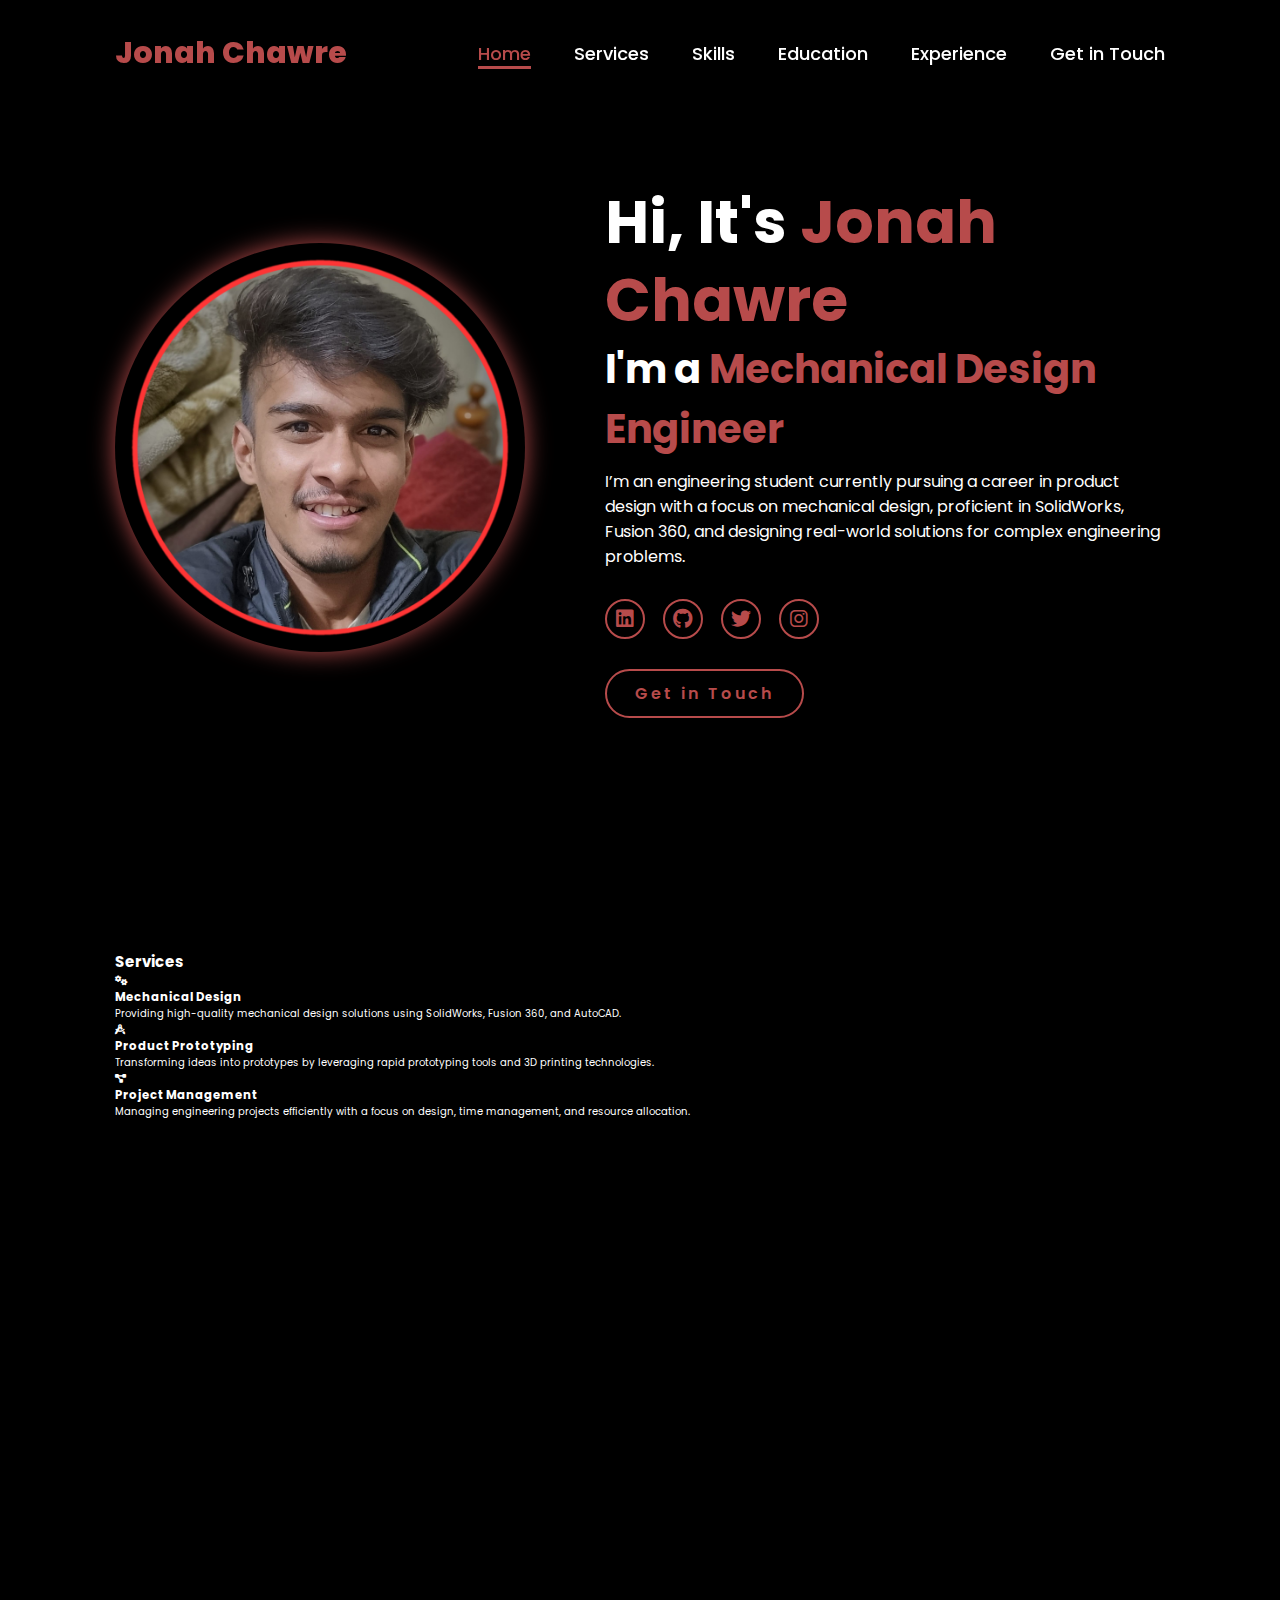
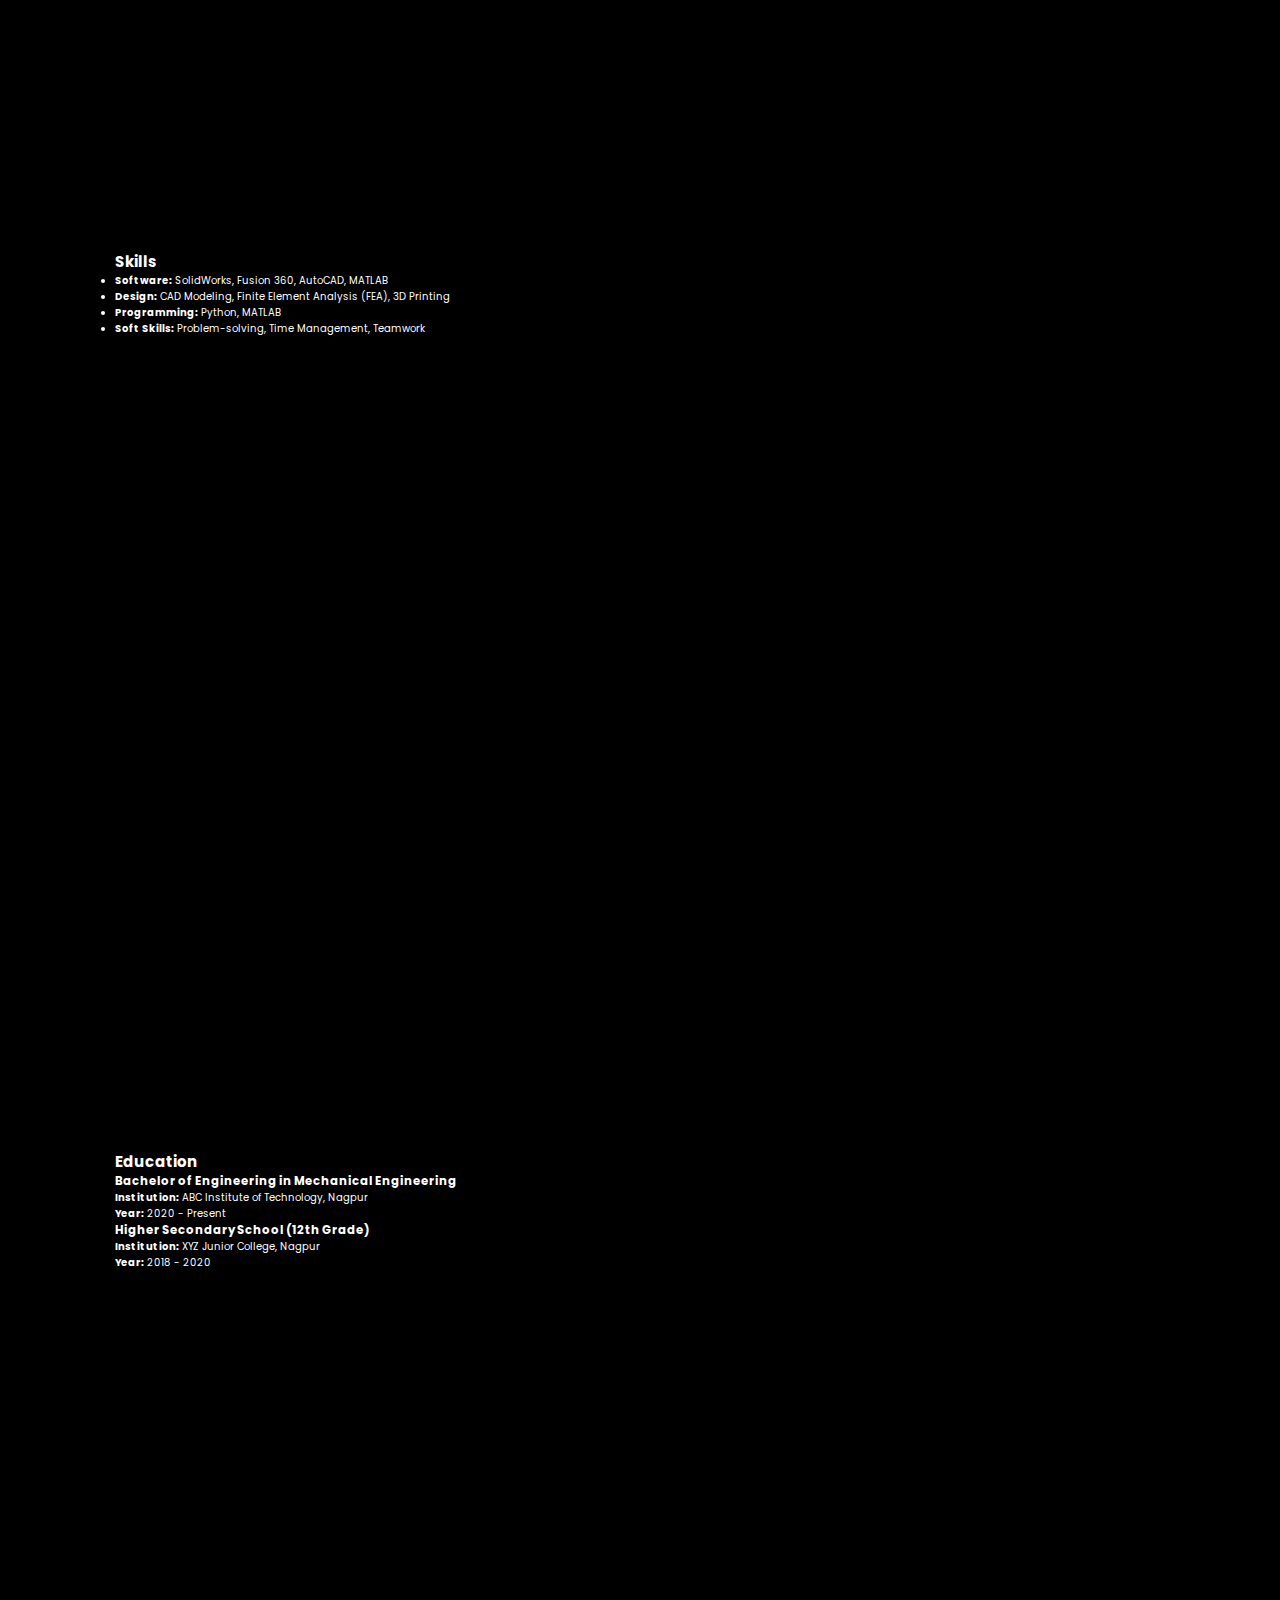
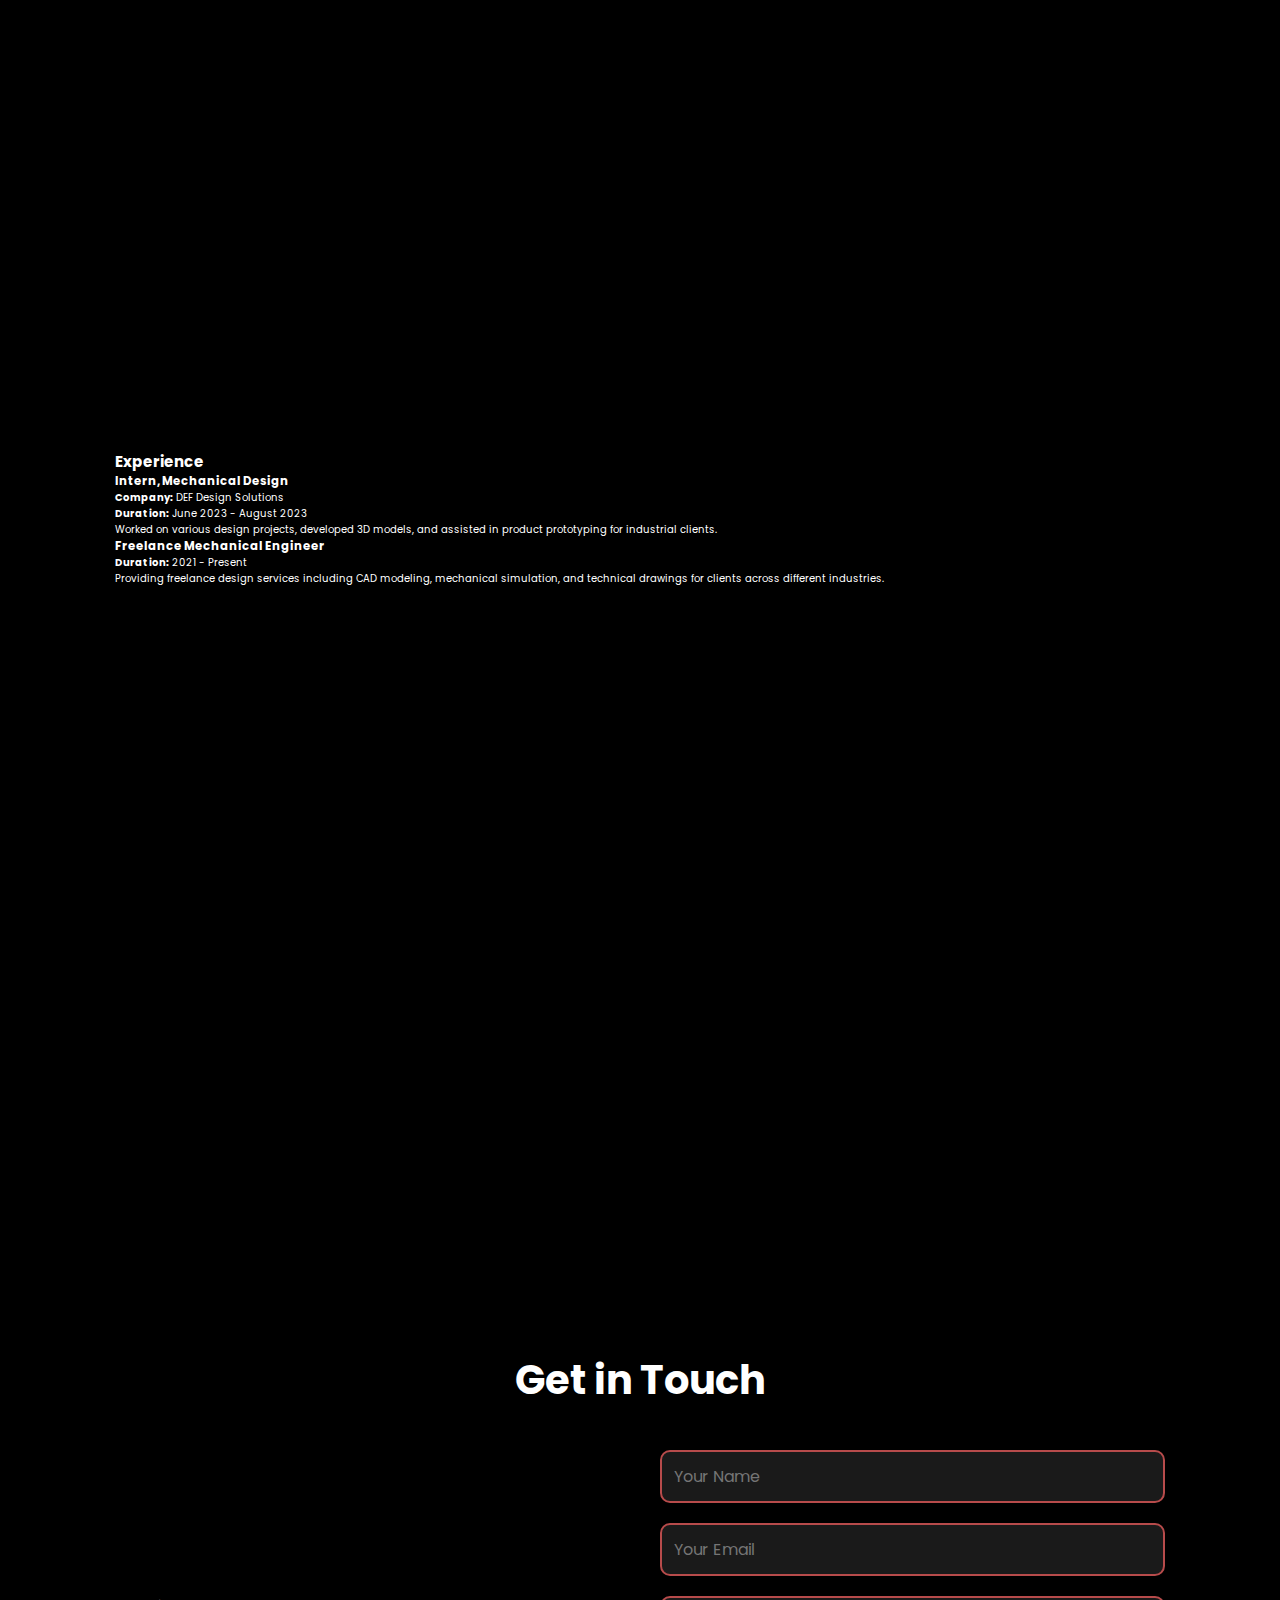
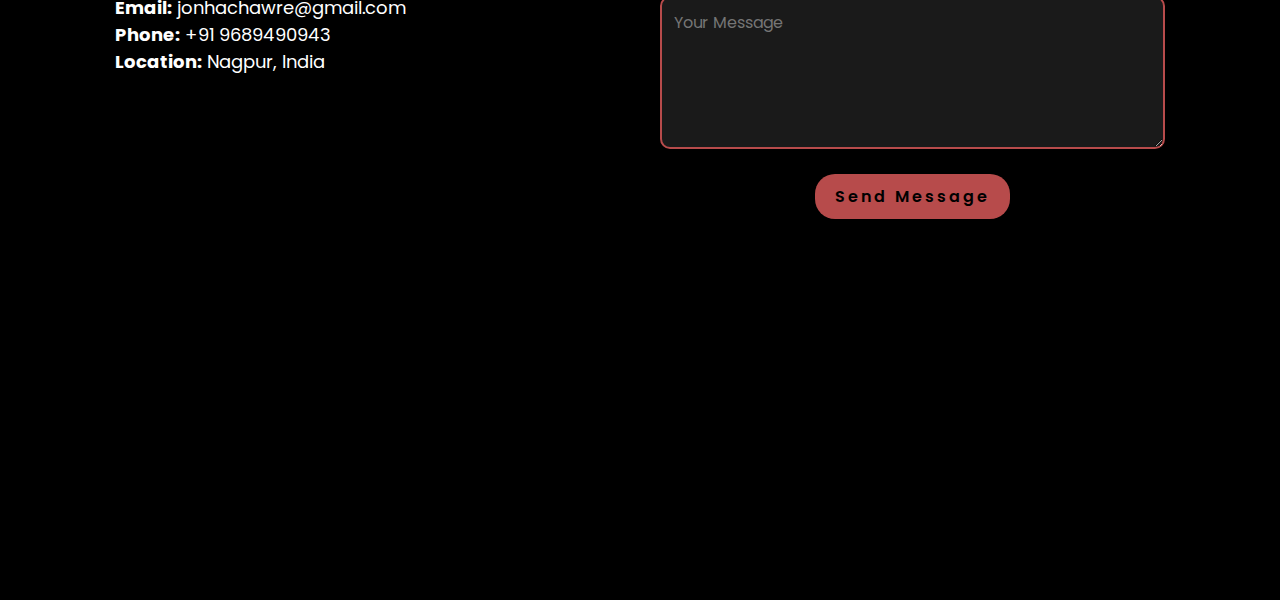
==== commit 8bd74205: "Update index.html" ====
--- a/index.html
+++ b/index.html
@@ -6,200 +6,120 @@
     <link rel="stylesheet" href="https://cdnjs.cloudflare.com/ajax/libs/font-awesome/6.5.2/css/all.min.css">
     <link rel="stylesheet" href="style.css">
     <title>Jonah Chawre Portfolio</title>
-    <style>
-        /* Basic Reset */
-        * {
-            margin: 0;
-            padding: 0;
-            box-sizing: border-box;
-        }
-
-        body {
-            font-family: Arial, sans-serif;
-            background-color: #f4f4f4;
-            color: #333;
-            cursor: none; /* Hide the default cursor */
-            scroll-behavior: smooth; /* Smooth scrolling */
-        }
-
-        /* Header styling */
-        header {
-            display: flex;
-            justify-content: space-between;
-            align-items: center;
-            padding: 20px;
-            background-color: #5C67E1;
-        }
-
-        header a.logo {
-            font-size: 1.5rem;
-            color: white;
-            text-decoration: none;
-        }
-
-        nav a {
-            margin-left: 20px;
-            text-decoration: none;
-            color: white;
-            font-size: 1rem;
-        }
-
-        nav a.active, nav a:hover {
-            color: #FFD700;
-        }
-
-        /* Home Section */
-        .home {
-            display: flex;
-            align-items: center;
-            justify-content: center;
-            height: 100vh;
-        }
-
-        .home-img img {
-            width: 300px;
-            border-radius: 50%;
-            animation: fadeIn 1s ease-in;
-        }
-
-        .home-content {
-            margin-left: 50px;
-        }
-
-        .home-content h1 {
-            font-size: 2.5rem;
-        }
-
-        .home-content span {
-            color: #5C67E1;
-        }
-
-        .typing-text span {
-            color: #FF5C5C;
-        }
-
-        .social-icons a {
-            font-size: 1.5rem;
-            margin-right: 20px;
-            color: #5C67E1;
-        }
-
-        /* Contact Section */
-        .contact {
-            padding: 50px;
-            background-color: #f4f4f4;
-        }
-
-        .contact-container {
-            display: flex;
-            justify-content: space-between;
-            align-items: flex-start;
-        }
-
-        /* Buttons styling */
-        .btn {
-            display: inline-block;
-            background-color: #5C67E1;
-            color: white;
-            padding: 10px 20px;
-            text-decoration: none;
-            border-radius: 5px;
-            position: relative;
-            overflow: hidden;
-        }
-
-        /* Ripple effect on buttons */
-        .btn::after {
-            content: '';
-            position: absolute;
-            width: 20px;
-            height: 20px;
-            background: rgba(255, 255, 255, 0.4);
-            border-radius: 50%;
-            transform: scale(0);
-            opacity: 0;
-            pointer-events: none;
-        }
-
-        .btn:active::after {
-            animation: ripple 0.6s linear;
-            transform: scale(20);
-            opacity: 1;
-        }
-
-        @keyframes ripple {
-            100% {
-                transform: scale(15);
-                opacity: 0;
-            }
-        }
-
-        /* Custom Cursor */
-        .cursor {
-            position: absolute;
-            width: 30px;
-            height: 30px;
-            background-color: rgba(255, 255, 255, 0.7);
-            border-radius: 50%;
-            pointer-events: none;
-            transform: translate(-50%, -50%);
-            transition: transform 0.1s ease-out, background-color 0.3s;
-        }
-
-        .hovering .cursor {
-            background-color: #FF5C5C;
-            transform: scale(1.5) translate(-50%, -50%);
-        }
-
-        /* Fade In Animation */
-        @keyframes fadeIn {
-            0% { opacity: 0; }
-            100% { opacity: 1; }
-        }
-    </style>
+    <link rel="icon" href="img.png">
 </head>
 <body>
     <header>
         <a href="#" class="logo">Jonah Chawre</a>
-
         <nav>
             <a href="#" class="active">Home</a>
-            <a href="#">Services</a>
-            <a href="#">Skills</a>
-            <a href="#">Education</a>
-            <a href="#">Experience</a>
-            <a href="#contact">Contact Me</a>
+            <a href="#services">Services</a>
+            <a href="#skills">Skills</a>
+            <a href="#education">Education</a>
+            <a href="#experience">Experience</a>
+            <a href="#contact">Get in Touch</a>
         </nav>
     </header>
 
-    <section class="home">
-        <div class="home-img">
-            <img src="20240929_141842.png" alt="Jonah Chawre">
-        </div>
-        <div class="home-content">
-            <h1>Hi, It's <span>Jonah Chawre</span></h1>
-            <h3 class="typing-text">I'm a <span>Mechanical Design Engineer</span></h3>
-            <p>I'm an engineering student currently pursuing a career in product design with a strong focus on mechanical design. I'm proficient in tools like SolidWorks and Fusion 360, with experience in designing efficient, real-world solutions for complex engineering problems.</p>
-            <div class="social-icons">
-                <a href="https://www.linkedin.com/in/jonahchawre/" title="LinkedIn"><i class="fab fa-linkedin"></i></a>
-                <a href="https://github.com/JonahCha" title="GitHub"><i class="fab fa-github"></i></a>
-                <a href="https://x.com/jonah_chawre" title="Twitter"><i class="fab fa-twitter"></i></a>
-                <a href="https://www.instagram.com/jonahchawre?igsh=Z2JvM21xNjVpd3Qx" title="Instagram"><i class="fab fa-instagram"></i></a>
+    <main>
+        <!-- Home Section -->
+        <section class="home">
+            <div class="home-img">
+                <img src="20240929_141842.png" alt="Jonah Chawre">
             </div>
-            <a href="#contact" class="btn">Contact me</a>
-        </div>
-    </section>
+            <div class="home-content">
+                <h1>Hi, It's <span>Jonah Chawre</span></h1>
+                <h3 class="typing-text">I'm a <span>Mechanical Design Engineer</span></h3>
+                <p>I’m an engineering student currently pursuing a career in product design with a focus on mechanical design, proficient in SolidWorks, Fusion 360, and designing real-world solutions for complex engineering problems.</p>
+                <div class="social-icons">
+                    <a href="https://www.linkedin.com/in/jonahchawre/" title="LinkedIn"><i class="fab fa-linkedin"></i></a>
+                    <a href="https://github.com/JonahCha" title="GitHub"><i class="fab fa-github"></i></a>
+                    <a href="https://x.com/jonah_chawre" title="Twitter"><i class="fab fa-twitter"></i></a>
+                    <a href="https://www.instagram.com/jonahchawre?igsh=Z2JvM21xNjVpd3Qx" title="Instagram"><i class="fab fa-instagram"></i></a>
+                </div>
+                <a href="#contact" class="btn">Get in Touch</a>
+            </div>
+        </section>
 
-    <section class="contact" id="contact">
-        <h2>Contact Me</h2>
-        <div class="contact-container">
-            <div class="contact-info">
-                <p><strong>Email:</strong> jonhachawre@gmail.com</p>
-                <p><strong>Phone:</strong> +91 9689490943</p>
-                <p><strong>Location:</strong> Nagpur, India</p>
+        <!-- Services Section -->
+        <section id="services">
+            <h2>Services</h2>
+            <div class="services-container">
+                <div class="service-box">
+                    <i class="fas fa-cogs"></i>
+                    <h3>Mechanical Design</h3>
+                    <p>Providing high-quality mechanical design solutions using SolidWorks, Fusion 360, and AutoCAD.</p>
+                </div>
+                <div class="service-box">
+                    <i class="fas fa-drafting-compass"></i>
+                    <h3>Product Prototyping</h3>
+                    <p>Transforming ideas into prototypes by leveraging rapid prototyping tools and 3D printing technologies.</p>
+                </div>
+                <div class="service-box">
+                    <i class="fas fa-project-diagram"></i>
+                    <h3>Project Management</h3>
+                    <p>Managing engineering projects efficiently with a focus on design, time management, and resource allocation.</p>
+                </div>
             </div>
-            <div class="contact-form">
-                <form action="https://formspree.io/f/xldrqlva" method="POST">
+        </section>
+
+       <!-- Skills Section -->
+<section id="skills">
+    <h2>Skills</h2>
+    <ul class="skills-container">
+        <li><strong>Software:</strong> SolidWorks, Fusion 360, AutoCAD, MATLAB</li>
+        <li><strong>Design:</strong> CAD Modeling, Finite Element Analysis (FEA), 3D Printing</li>
+        <li><strong>Programming:</strong> Python, MATLAB</li>
+        <li><strong>Soft Skills:</strong> Problem-solving, Time Management, Teamwork</li>
+    </ul>
+</section>
+
+
+        <!-- Education Section -->
+        <section id="education">
+            <h2>Education</h2>
+            <div class="education-container">
+                <div class="education-box">
+                    <h3>Bachelor of Engineering in Mechanical Engineering</h3>
+                    <p><strong>Institution:</strong> ABC Institute of Technology, Nagpur</p>
+                    <p><strong>Year:</strong> 2020 - Present</p>
+                </div>
+                <div class="education-box">
+                    <h3>Higher Secondary School (12th Grade)</h3>
+                    <p><strong>Institution:</strong> XYZ Junior College, Nagpur</p>
+                    <p><strong>Year:</strong> 2018 - 2020</p>
+                </div>
+            </div>
+        </section>
+
+        <!-- Experience Section -->
+        <section id="experience">
+            <h2>Experience</h2>
+            <div class="experience-container">
+                <div class="experience-box">
+                    <h3>Intern, Mechanical Design</h3>
+                    <p><strong>Company:</strong> DEF Design Solutions</p>
+                    <p><strong>Duration:</strong> June 2023 - August 2023</p>
+                    <p>Worked on various design projects, developed 3D models, and assisted in product prototyping for industrial clients.</p>
+                </div>
+                <div class="experience-box">
+                    <h3>Freelance Mechanical Engineer</h3>
+                    <p><strong>Duration:</strong> 2021 - Present</p>
+                    <p>Providing freelance design services including CAD modeling, mechanical simulation, and technical drawings for clients across different industries.</p>
+                </div>
+            </div>
+        </section>
+
+        <!-- Contact Section -->
+        <section id="contact" class="contact">
+            <h2>Get in Touch</h2>
+            <div class="contact-container">
+                <div class="contact-info">
+                    <p><strong>Email:</strong> jonhachawre@gmail.com</p>
+                    <p><strong>Phone:</strong> +91 9689490943</p>
+                    <p><strong>Location:</strong> Nagpur, India</p>
+                </div>
+                <form class="contact-form" action="https://formspree.io/f/xldrqlva" method="POST">
                     <div class="input-box">
                         <input type="text" name="name" placeholder="Your Name" required>
                     </div>
@@ -212,45 +132,7 @@
                     <button type="submit" class="btn">Send Message</button>
                 </form>
             </div>
-        </div>
-    </section>
-
-    <div class="cursor"></div>
-
-    <script>
-        // Ripple Effect on Click
-        document.querySelectorAll('.btn').forEach(button => {
-            button.addEventListener('click', function (e) {
-                let ripple = document.createElement('span');
-                ripple.classList.add('ripple');
-                this.appendChild(ripple);
-
-                const rect = this.getBoundingClientRect();
-                ripple.style.left = `${e.clientX - rect.left}px`;
-                ripple.style.top = `${e.clientY - rect.top}px`;
-
-                setTimeout(() => {
-                    ripple.remove();
-                }, 600);
-            });
-        });
-
-        // Custom Cursor Movement
-        const cursor = document.querySelector('.cursor');
-        document.addEventListener('mousemove', (e) => {
-            cursor.style.left = `${e.clientX}px`;
-            cursor.style.top = `${e.clientY}px`;
-        });
-
-        // Cursor Hover Effect
-        document.querySelectorAll('.btn').forEach(button => {
-            button.addEventListener('mouseover', () => {
-                document.body.classList.add('hovering');
-            });
-            button.addEventListener('mouseout', () => {
-                document.body.classList.remove('hovering');
-            });
-        });
-    </script>
+        </section>
+    </main>
 </body>
 </html>
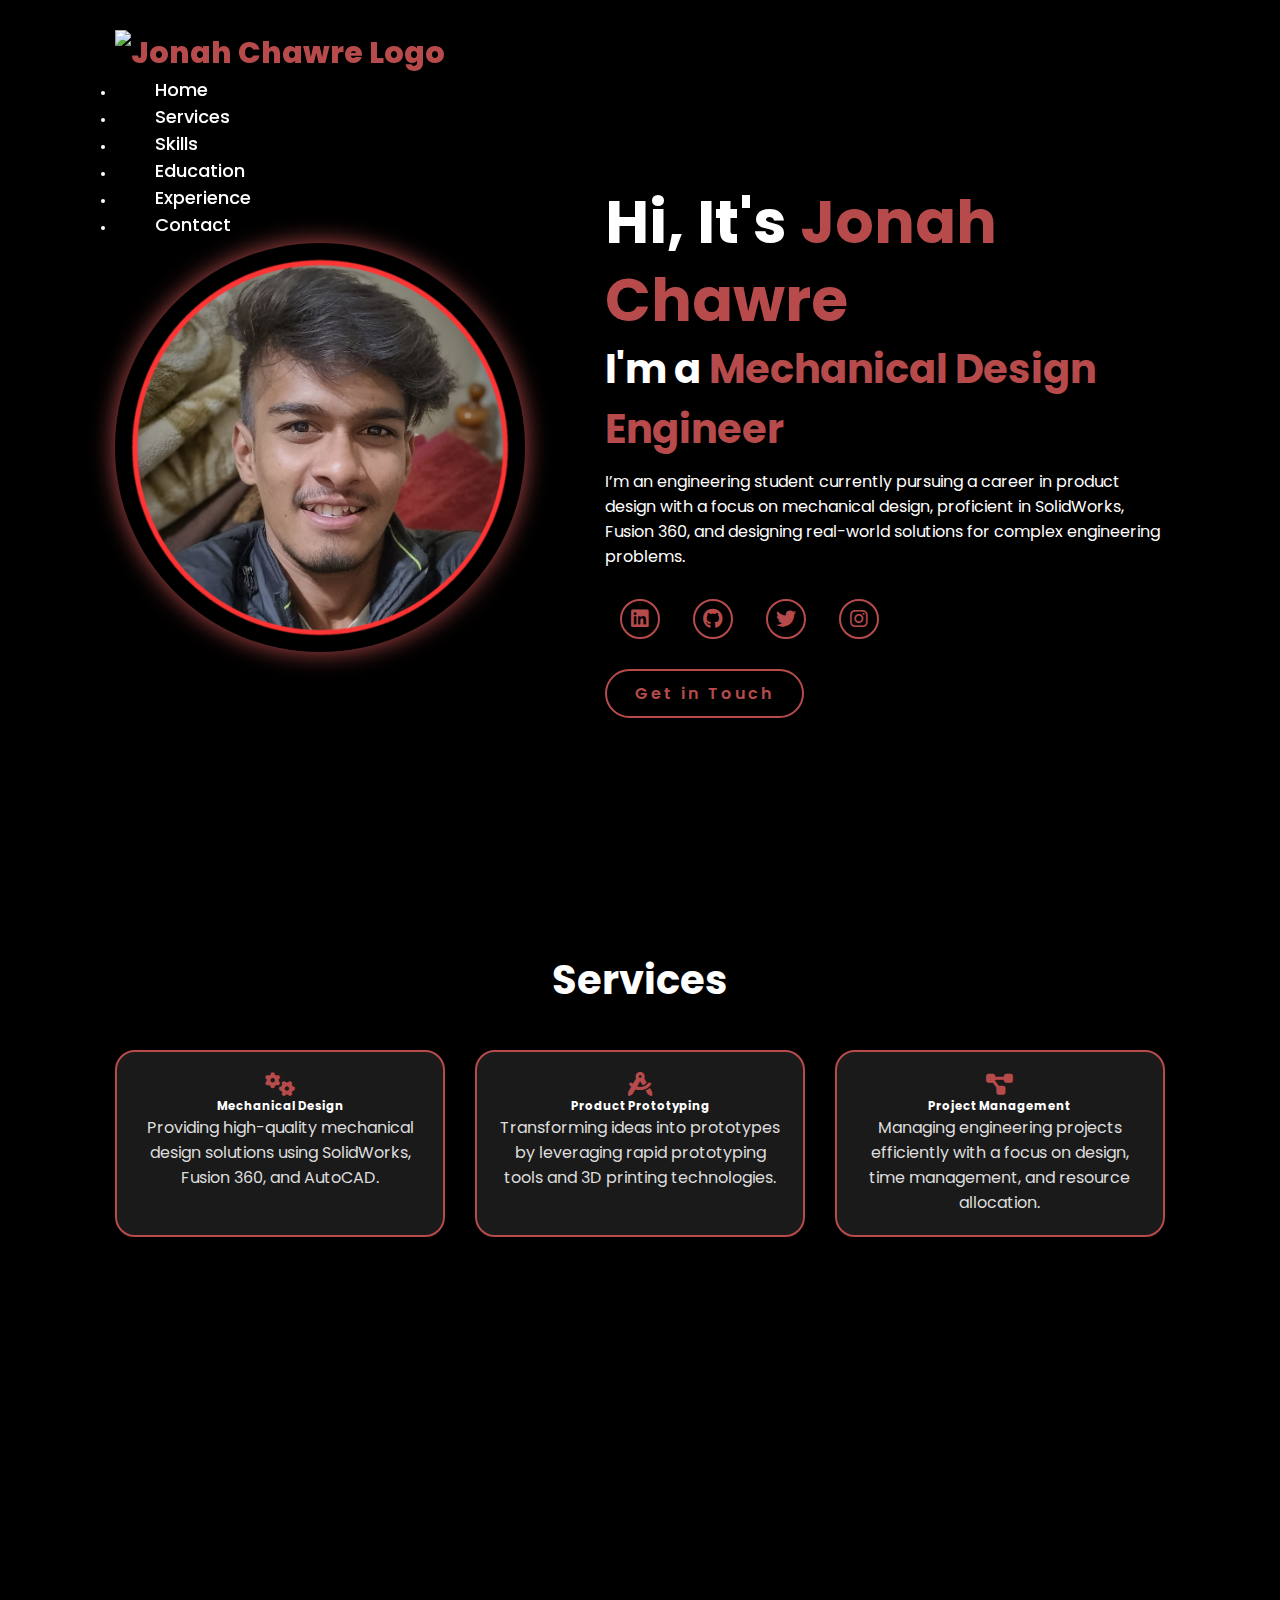
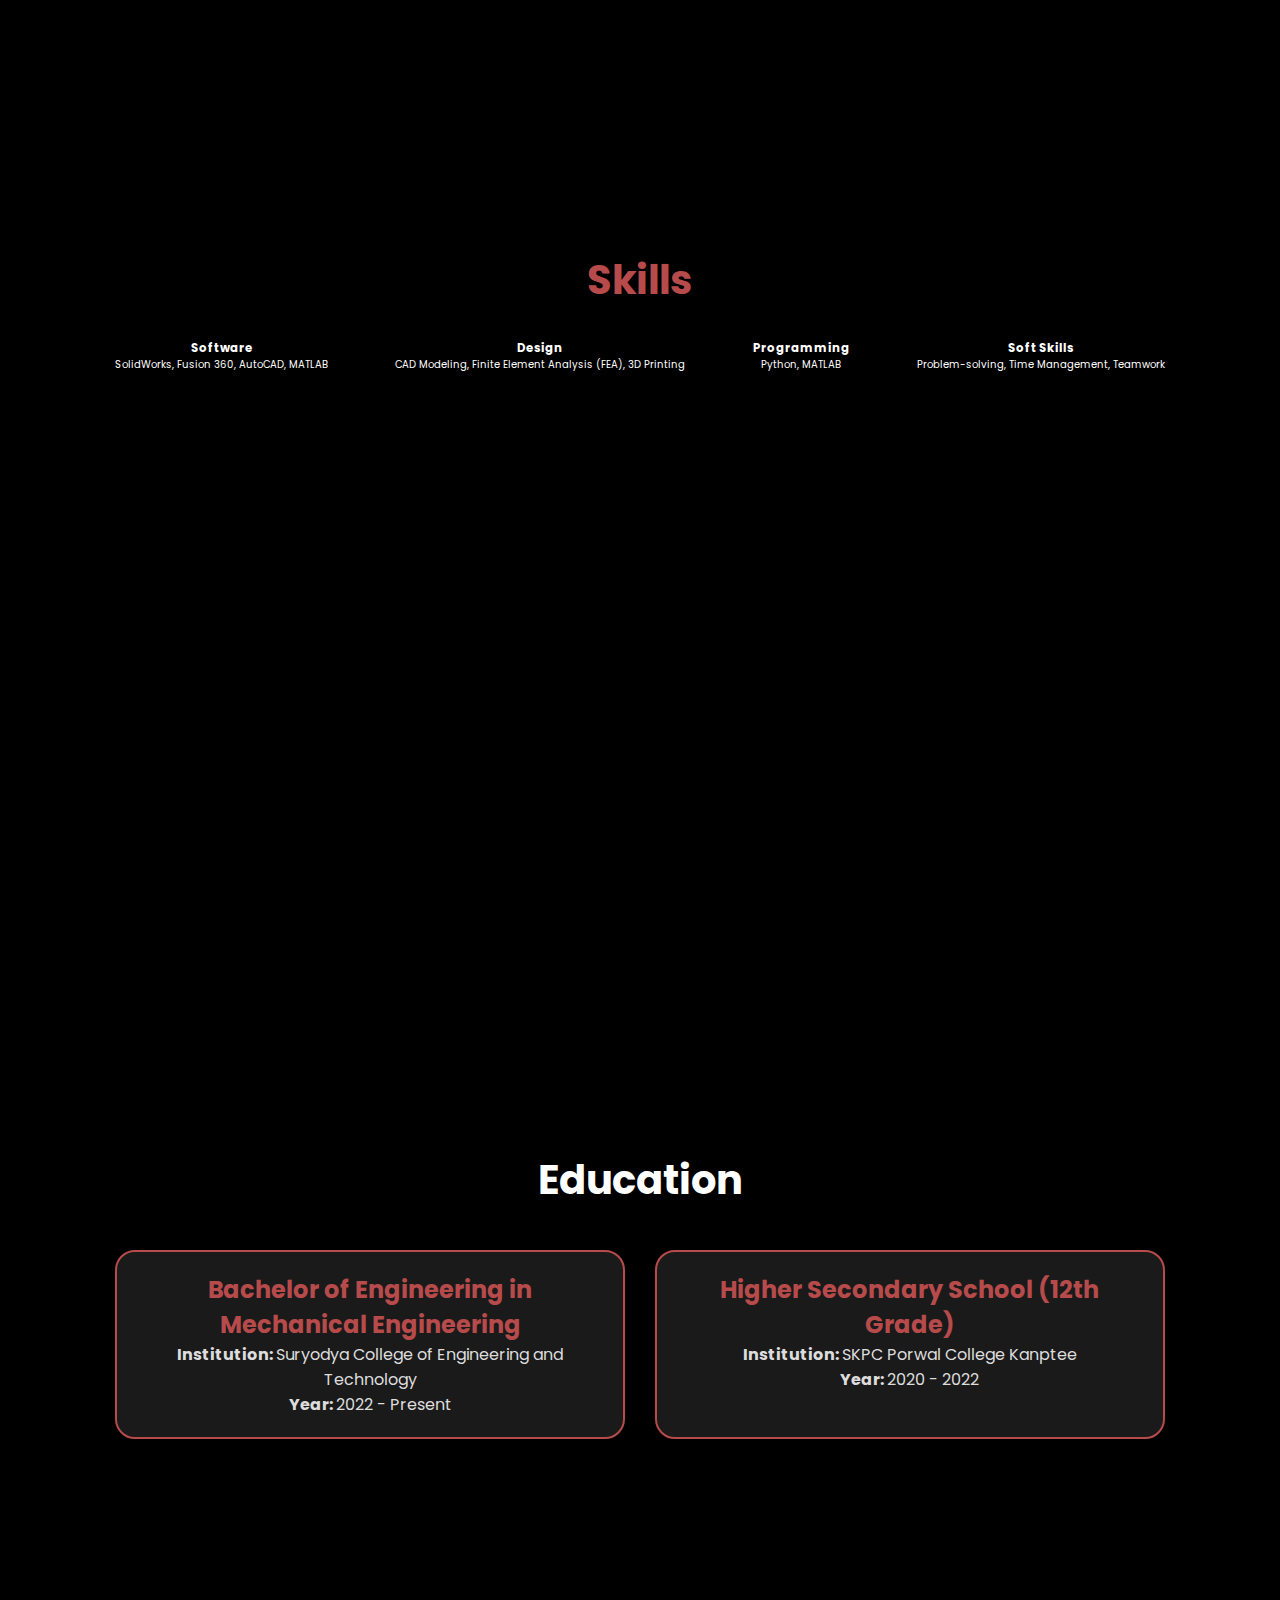
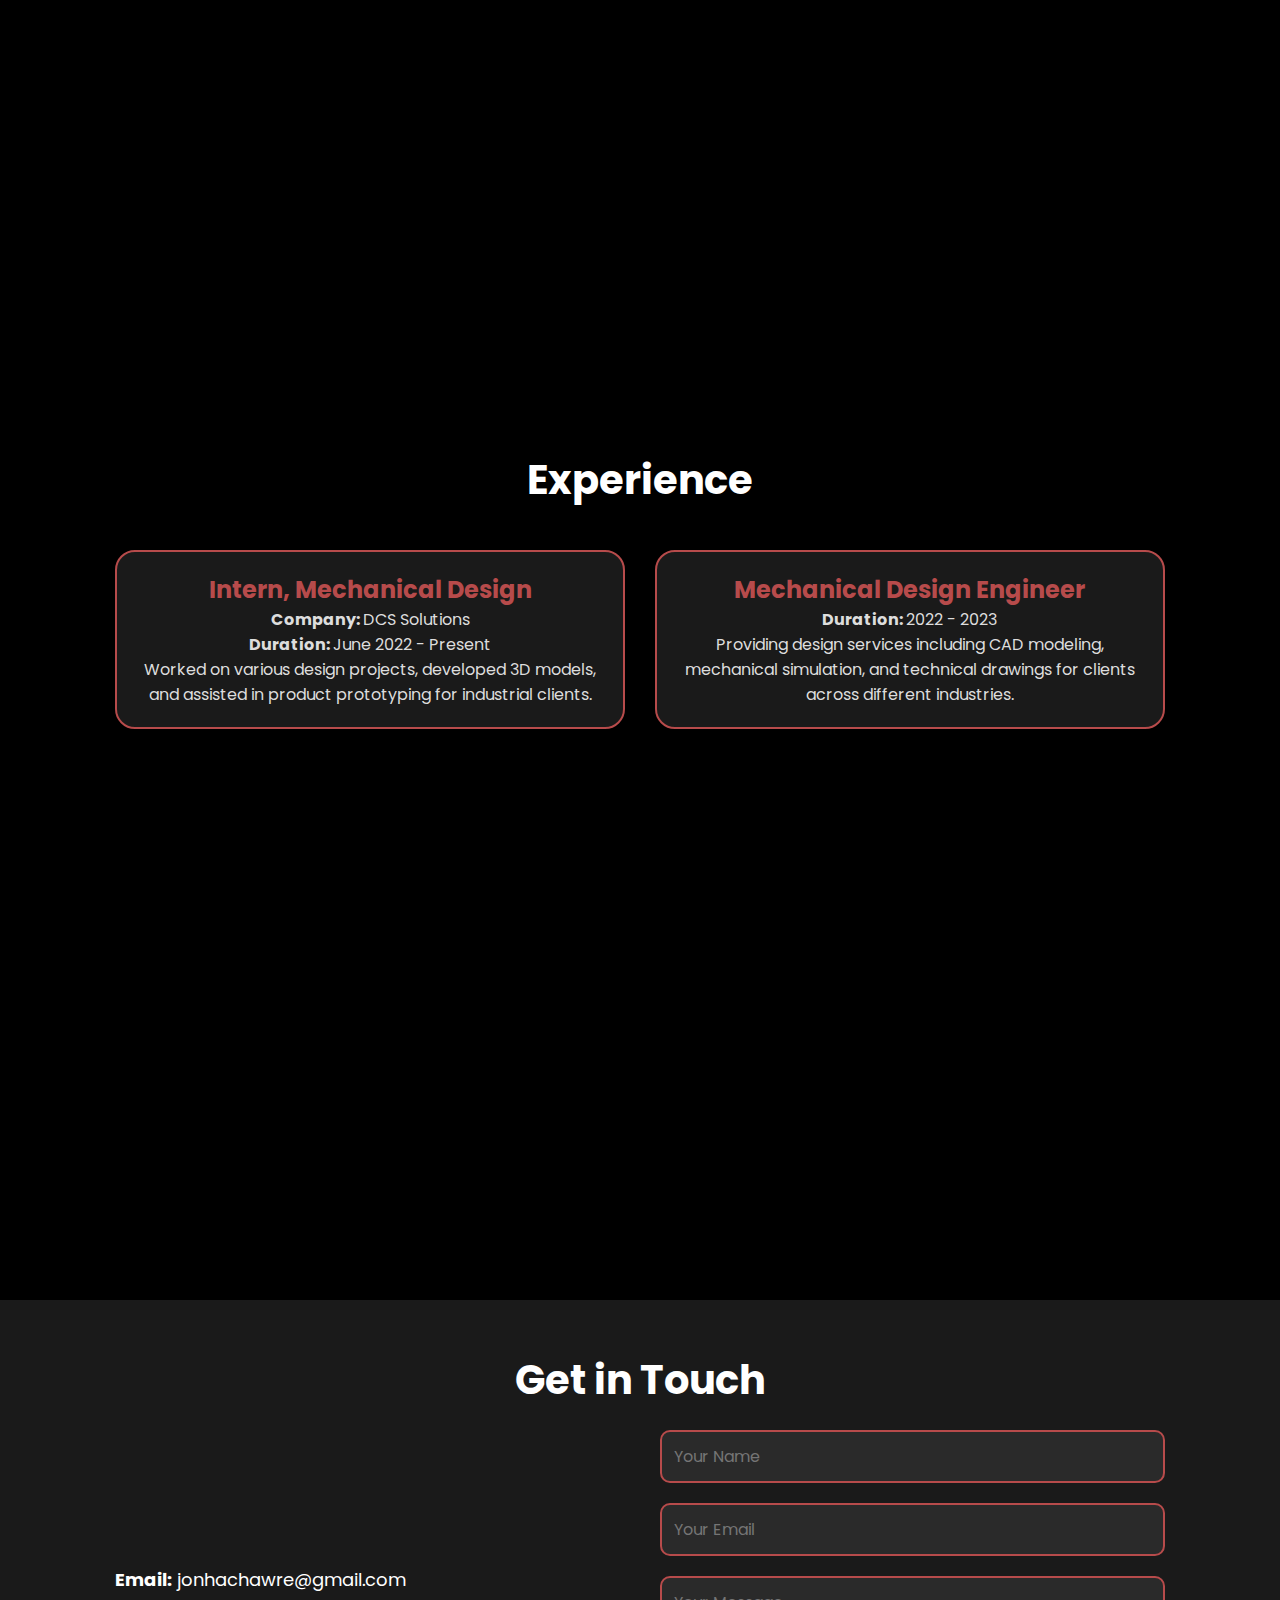
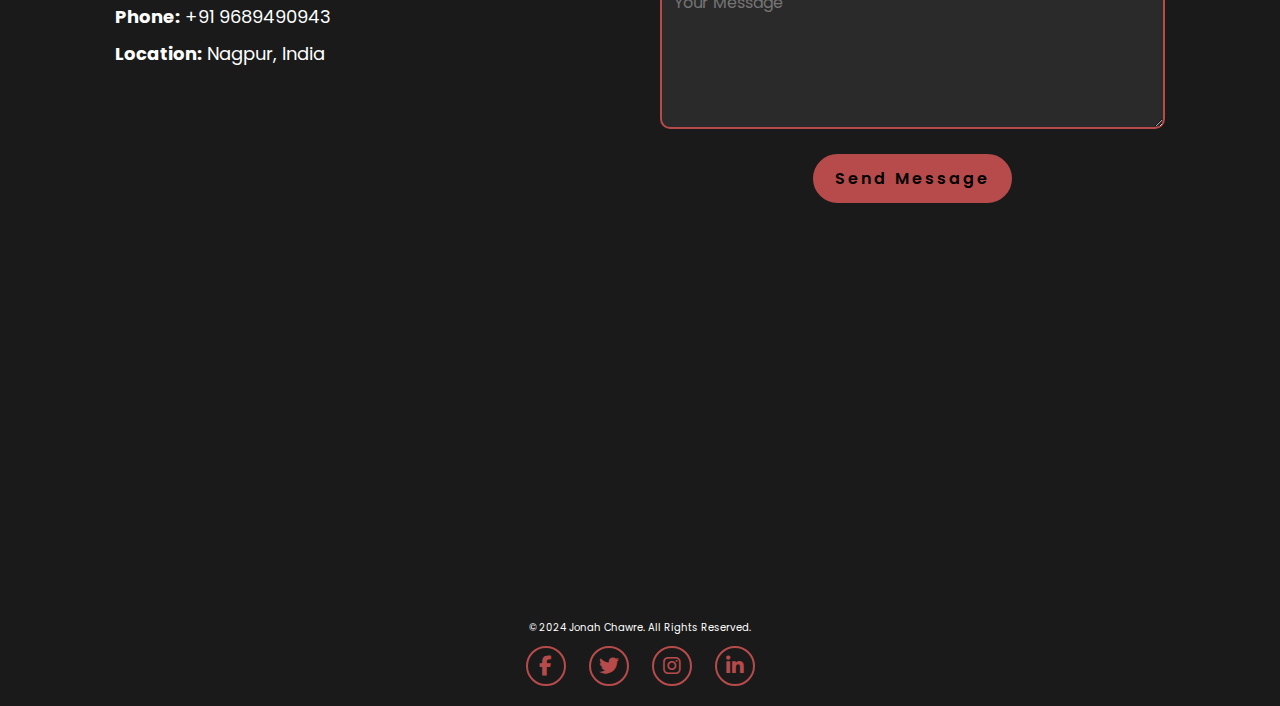
==== commit 00e0d1e3: "Update index.html" ====
--- a/index.html
+++ b/index.html
@@ -6,24 +6,30 @@
     <link rel="stylesheet" href="https://cdnjs.cloudflare.com/ajax/libs/font-awesome/6.5.2/css/all.min.css">
     <link rel="stylesheet" href="style.css">
     <title>Jonah Chawre Portfolio</title>
-    <link rel="icon" href="img.png">
+    <link rel="icon" href="logo.png">
 </head>
 <body>
     <header>
-        <a href="#" class="logo">Jonah Chawre</a>
-        <nav>
-            <a href="#" class="active">Home</a>
-            <a href="#services">Services</a>
-            <a href="#skills">Skills</a>
-            <a href="#education">Education</a>
-            <a href="#experience">Experience</a>
-            <a href="#contact">Get in Touch</a>
-        </nav>
+        <div class="header-content">
+            <div class="logo">
+                <img src="logo-white.png" alt="Jonah Chawre Logo" style="height: 200px;">
+            </div>
+            <nav class="navbar">
+                <ul class="menu">
+                    <li><a href="#home">Home</a></li>
+                    <li><a href="#services">Services</a></li>
+                    <li><a href="#skills">Skills</a></li>
+                    <li><a href="#education">Education</a></li>
+                    <li><a href="#experience">Experience</a></li>
+                    <li><a href="#contact">Contact</a></li>
+                </ul>
+            </nav>
+        </div>
     </header>
-
+    
     <main>
         <!-- Home Section -->
-        <section class="home">
+        <section id="home" class="home">
             <div class="home-img">
                 <img src="20240929_141842.png" alt="Jonah Chawre">
             </div>
@@ -63,17 +69,28 @@
             </div>
         </section>
 
-       <!-- Skills Section -->
-<section id="skills">
-    <h2>Skills</h2>
-    <ul class="skills-container">
-        <li><strong>Software:</strong> SolidWorks, Fusion 360, AutoCAD, MATLAB</li>
-        <li><strong>Design:</strong> CAD Modeling, Finite Element Analysis (FEA), 3D Printing</li>
-        <li><strong>Programming:</strong> Python, MATLAB</li>
-        <li><strong>Soft Skills:</strong> Problem-solving, Time Management, Teamwork</li>
-    </ul>
-</section>
-
+        <!-- Skills Section -->
+        <section id="skills">
+            <h2>Skills</h2>
+            <div class="skills-container">
+                <div class="skill-box">
+                    <h3>Software</h3>
+                    <p>SolidWorks, Fusion 360, AutoCAD, MATLAB</p>
+                </div>
+                <div class="skill-box">
+                    <h3>Design</h3>
+                    <p>CAD Modeling, Finite Element Analysis (FEA), 3D Printing</p>
+                </div>
+                <div class="skill-box">
+                    <h3>Programming</h3>
+                    <p>Python, MATLAB</p>
+                </div>
+                <div class="skill-box">
+                    <h3>Soft Skills</h3>
+                    <p>Problem-solving, Time Management, Teamwork</p>
+                </div>
+            </div>
+        </section>
 
         <!-- Education Section -->
         <section id="education">
@@ -81,13 +98,13 @@
             <div class="education-container">
                 <div class="education-box">
                     <h3>Bachelor of Engineering in Mechanical Engineering</h3>
-                    <p><strong>Institution:</strong> ABC Institute of Technology, Nagpur</p>
-                    <p><strong>Year:</strong> 2020 - Present</p>
+                    <p><strong>Institution: </strong>Suryodya College of Engineering and Technology</p>
+                    <p><strong>Year: </strong> 2022 - Present</p>
                 </div>
                 <div class="education-box">
                     <h3>Higher Secondary School (12th Grade)</h3>
-                    <p><strong>Institution:</strong> XYZ Junior College, Nagpur</p>
-                    <p><strong>Year:</strong> 2018 - 2020</p>
+                    <p><strong>Institution: </strong> SKPC Porwal College Kanptee</p>
+                    <p><strong>Year: </strong> 2020 - 2022</p>
                 </div>
             </div>
         </section>
@@ -98,14 +115,14 @@
             <div class="experience-container">
                 <div class="experience-box">
                     <h3>Intern, Mechanical Design</h3>
-                    <p><strong>Company:</strong> DEF Design Solutions</p>
-                    <p><strong>Duration:</strong> June 2023 - August 2023</p>
+                    <p><strong>Company: </strong>DCS Solutions</p>
+                    <p><strong>Duration: </strong> June 2022 - Present</p>
                     <p>Worked on various design projects, developed 3D models, and assisted in product prototyping for industrial clients.</p>
                 </div>
                 <div class="experience-box">
-                    <h3>Freelance Mechanical Engineer</h3>
-                    <p><strong>Duration:</strong> 2021 - Present</p>
-                    <p>Providing freelance design services including CAD modeling, mechanical simulation, and technical drawings for clients across different industries.</p>
+                    <h3>Mechanical Design Engineer</h3>
+                    <p><strong>Duration: </strong> 2022 - 2023</p>
+                    <p>Providing design services including CAD modeling, mechanical simulation, and technical drawings for clients across different industries.</p>
                 </div>
             </div>
         </section>
@@ -134,5 +151,25 @@
             </div>
         </section>
     </main>
+
+    <footer>
+        <div class="footer-content" style="text-align: center;">
+            <p>&copy; 2024 Jonah Chawre. All Rights Reserved.</p>
+            <div class="social-icons">
+                <a href="https://www.facebook.com" target="_blank" aria-label="Facebook">
+                    <i class="fab fa-facebook-f"></i>
+                </a>
+                <a href="https://www.twitter.com" target="_blank" aria-label="Twitter">
+                    <i class="fab fa-twitter"></i>
+                </a>
+                <a href="https://www.instagram.com" target="_blank" aria-label="Instagram">
+                    <i class="fab fa-instagram"></i>
+                </a>
+                <a href="https://www.linkedin.com" target="_blank" aria-label="LinkedIn">
+                    <i class="fab fa-linkedin-in"></i>
+                </a>
+            </div>
+        </div>
+    </footer>
 </body>
 </html>
--- a/style.css
+++ b/style.css
@@ -1,5 +1,16 @@
+/* Importing Google Fonts */
 @import url('https://fonts.googleapis.com/css2?family=Poppins:wght@100;200;300;400;500;600&display=swap');
 
+/* Root Variables */
+:root {
+    --primary-color: #b74b4b;
+    --background-color: black;
+    --font-color: white;
+    --border-color: #b74b4b;
+    --box-shadow-color: #b74b4b;
+}
+
+/* Global Styles */
 * {
     margin: 0;
     padding: 0;
@@ -11,17 +22,18 @@
 }
 
 html {
-    font-size: 62.5%; /* 1rem = 10px for easier calculations */
+    font-size: 62.5%; /* 1rem = 10px */
 }
 
 body {
     width: 100%;
     height: 100vh;
     overflow-x: hidden;
-    background-color: black;
-    color: white;
-}
-
+    background-color: var(--background-color);
+    color: var(--font-color);
+}
+
+/* Header Styles */
 header {
     margin-top: 20px;
     position: fixed;
@@ -29,7 +41,6 @@
     left: 0;
     width: 100%;
     padding: 1rem 9%;
-    background-color: transparent;
     display: flex;
     justify-content: space-between;
     align-items: center;
@@ -38,7 +49,7 @@
 
 .logo {
     font-size: 3rem;
-    color: #b74b4b;
+    color: var(--primary-color);
     font-weight: 800;
     cursor: pointer;
     transition: transform 0.5s ease;
@@ -50,7 +61,7 @@
 
 nav a {
     font-size: 1.8rem;
-    color: white;
+    color: var(--font-color);
     margin-left: 4rem;
     font-weight: 500;
     transition: color 0.3s ease, border-bottom 0.3s ease;
@@ -59,10 +70,11 @@
 
 nav a:hover,
 nav a.active {
-    color: #b74b4b;
-    border-bottom: 3px solid #b74b4b;
-}
-
+    color: var(--primary-color);
+    border-bottom: 3px solid var(--primary-color);
+}
+
+/* Responsive Navigation Styles */
 @media (max-width: 995px) {
     nav {
         position: absolute;
@@ -70,8 +82,7 @@
         top: 0;
         right: 0;
         width: 40%;
-        border-left: 3px solid #b74b4b;
-        border-bottom: 3px solid #b74b4b;
+        border-left: 3px solid var(--border-color);
         border-bottom-left-radius: 2rem;
         padding: 2rem;
         background-color: #161616;
@@ -91,21 +102,16 @@
     nav a.active {
         padding: 1rem;
         border-radius: 0.5rem;
-        border-bottom: 0.5rem solid #b74b4b;
-    }
-}
-
-section {
-    min-height: 100vh;
-    padding: 5rem 9%;
-}
-
+        border-bottom: 0.5rem solid var(--primary-color);
+    }
+}
+
+/* Home Section Styles */
 .home {
     display: flex;
     justify-content: center;
     align-items: center;
     gap: 8rem;
-    background-color: black;
 }
 
 .home .home-content h1 {
@@ -115,7 +121,7 @@
 }
 
 span {
-    color: #b74b4b;
+    color: var(--primary-color);
 }
 
 .home-content h3 {
@@ -131,7 +137,7 @@
 .home-img img {
     width: 32vw;
     border-radius: 50%;
-    box-shadow: 0 0 25px #b74b4b;
+    box-shadow: 0 0 25px var(--box-shadow-color);
     cursor: pointer;
     transition: transform 0.3s ease;
 }
@@ -140,6 +146,7 @@
     transform: scale(1.05);
 }
 
+/* Social Icons Styles */
 .social-icons a {
     display: inline-flex;
     justify-content: center;
@@ -147,66 +154,54 @@
     width: 4rem;
     height: 4rem;
     background-color: transparent;
-    border: 0.2rem solid #b74b4b;
+    border: 0.2rem solid var(--border-color);
     font-size: 2rem;
     border-radius: 50%;
-    margin: 3rem 1.5rem 3rem 0;
+    margin: 3rem 1.5rem;
     transition: transform 0.3s ease, background-color 0.3s ease;
-    color: #b74b4b;
+    color: var(--primary-color);
 }
 
 .social-icons a:hover {
-    color: black;
+    color: var(--background-color);
     transform: scale(1.3) translateY(-5px);
-    background-color: #b74b4b;
-    box-shadow: 0 0 25px #b74b4b;
-}
-
+    background-color: var(--primary-color);
+    box-shadow: 0 0 25px var(--box-shadow-color);
+}
+
+/* Button Styles */
 .btn {
     display: inline-block;
     padding: 1rem 2.8rem;
-    background-color: black;
+    background-color: var(--background-color);
     border-radius: 4rem;
     font-size: 1.6rem;
-    color: #b74b4b;
+    color: var(--primary-color);
     letter-spacing: 0.3rem;
     font-weight: 600;
-    border: 2px solid #b74b4b;
+    border: 2px solid var(--border-color);
     transition: transform 0.3s ease;
     cursor: pointer;
 }
 
 .btn:hover {
     transform: scale(1.05);
-    background-color: #b74b4b;
-    color: black;
-    box-shadow: 0 0 25px #b74b4b;
-}
-
+    background-color: var(--primary-color);
+    color: var(--background-color);
+    box-shadow: 0 0 25px var(--box-shadow-color);
+}
+
+/* Typing Text Styles */
 .typing-text {
     font-size: 3.4rem;
     font-weight: 600;
-    position: relative;
     min-width: 280px;
 }
 
-.typing-text span {
-    position: relative;
-}
-
-@keyframes cursor {
-    to {
-        border-left: 3px solid #b74b4b;
-    }
-}
-
+/* Media Queries for Responsiveness */
 @media (max-width: 1000px) {
     .home {
         gap: 4rem;
-    }
-
-    .home .home-content h3 {
-        font-size: 3rem;
     }
 
     .home-content h1 {
@@ -239,51 +234,121 @@
     .social-icons a {
         width: 3.5rem;
         height: 3.5rem;
-        margin: 2rem 1.2rem;
-    }
-}
-
-@media (max-width: 480px) {
-    .home-content h1 {
-        font-size: 4rem;
-    }
-
-    .home-content h3 {
-        font-size: 2.5rem;
-    }
-
-    .home-img img {
-        width: 75vw;
-    }
-
-    .social-icons a {
-        width: 3rem;
-        height: 3rem;
-        margin: 1.5rem 1rem;
-    }
-
-    .btn {
-        padding: 0.8rem 2rem;
-        font-size: 1.4rem;
-    }
-
-    .typing-text {
-        font-size: 2.8rem;
-    }
-}
-
-/* Contact Me Section */
+    }
+}
+
+/* Sections Styling */
+section {
+    min-height: 100vh;
+    padding: 5rem 9%;
+}
+
+#services,
+#skills,
+#education,
+#experience,
+.contact {
+    background-color: var(--background-color);
+    color: var(--font-color);
+    text-align: center;
+    padding: 5rem 9%;
+}
+
+h2 {
+    font-size: 4rem;
+    font-weight: 700;
+    margin-bottom: 4rem;
+}
+
+/* Skills Section Styling */
+#skills {
+    background-color: var(--background-color); /* Use your defined background color */
+    color: var(--font-color); /* Use your defined font color */
+    padding: 5rem 9%; /* Spacing around the section */
+    text-align: center; /* Centered text */
+}
+
+#skills h2 {
+    font-size: 4rem; /* Heading size */
+    font-weight: 700; /* Bold text */
+    margin-bottom: 3rem; /* Space below the heading */
+    color: var(--primary-color); /* Primary color for the heading */
+}
+
+.skills-container {
+    list-style: none; /* Remove default list styles */
+    padding: 0; /* Remove default padding */
+}
+
+.skills-container li {
+    font-size: 1.8rem; /* Font size for list items */
+    margin: 1.5rem 0; /* Space between items */
+    position: relative; /* For pseudo-element positioning */
+    padding-left: 1.5rem; /* Space before the text */
+}
+
+.skills-container li::before {
+    content: ''; /* Pseudo-element to create a custom bullet */
+    position: absolute; /* Absolute positioning */
+    left: 0; /* Align to the left */
+    top: 50%; /* Center vertically */
+    transform: translateY(-50%); /* Adjust vertical alignment */
+    width: 10px; /* Bullet width */
+    height: 10px; /* Bullet height */
+    background-color: var(--primary-color); /* Bullet color */
+    border-radius: 50%; /* Make it a circle */
+}
+
+/* Container Styles */
+.services-container,
+.skills-container,
+.education-container,
+.experience-container,
+.contact-container {
+    display: flex;
+    justify-content: space-between;
+    flex-wrap: wrap;
+    gap: 3rem;
+}
+
+/* Box Styling */
+.service-box,
+.education-box,
+.experience-box {
+    flex: 1;
+    padding: 2rem;
+    background-color: #1a1a1a;
+    border: 0.2rem solid var(--border-color);
+    border-radius: 2rem;
+    text-align: center;
+}
+
+.service-box i,
+.education-box h3,
+.experience-box h3 {
+    font-size: 2.4rem;
+    color: var(--primary-color);
+}
+
+.service-box p,
+.education-box p,
+.experience-box p {
+    font-size: 1.6rem;
+    color: #ddd;
+}
+
+/* Contact Section */
 .contact {
     padding: 5rem 9%;
-    background-color: black;
-    color: white;
+    background-color: #1a1a1a; /* Dark background for contrast */
+    color: white; /* White text for readability */
     text-align: center;
 }
 
 .contact h2 {
     font-size: 4rem;
     font-weight: 700;
-    margin-bottom: 4rem;
+    margin-bottom: 2rem;
 }
 
 .contact-container {
@@ -292,6 +357,8 @@
     align-items: center;
     gap: 4rem;
     flex-wrap: wrap;
+    max-width: 1200px; /* Ensure the section is not too wide */
+    margin: 0 auto; /* Center align */
 }
 
 .contact-info {
@@ -300,13 +367,12 @@
     font-size: 1.8rem;
 }
 
+.contact-info p {
+    margin: 1rem 0;
+}
+
 .contact-form {
     flex: 1;
-}
-
-.contact-form form {
-    display: flex;
-    flex-direction: column;
 }
 
 .contact-form .input-box {
@@ -319,30 +385,26 @@
     padding: 1.2rem;
     font-size: 1.6rem;
     border-radius: 1rem;
-    background-color: #1a1a1a;
-    border: 0.2rem solid #b74b4b;
-    color: white;
+    background-color: #2a2a2a; /* Slightly lighter background */
+    border: 0.2rem solid #b74b4b; /* Border color to match your theme */
+    color: white; /* Text color */
+}
+
+.contact-form input:focus,
+.contact-form textarea:focus {
+    border-color: #b74b4b; /* Highlight border on focus */
 }
 
 .contact-form button {
     padding: 1rem 2rem;
     font-size: 1.6rem;
-    background-color: #b74b4b;
-    color: black;
+    background-color: #b74b4b; /* Button color */
+    color: black; /* Button text color */
     cursor: pointer;
-    transition: transform 0.3s ease;
-    border-radius: 2rem;
-    border: none;
-}
-
-.contact-form button:hover {
-    transform: scale(1.05);
-    background-color: black;
-    color: #b74b4b;
-    border: 2px solid #b74b4b;
-}
-
-/* Responsive for Contact Section */
+    transition: transform 0.3s ease, background-color 0.3s ease;
+}
+
+/* Responsive Styles for Contact Section */
 @media (max-width: 768px) {
     .contact-container {
         flex-direction: column;
@@ -353,3 +415,26 @@
         margin-bottom: 2rem;
     }
 }
+
+/* Footer Styles */
+footer {
+    background-color: #1a1a1a; /* Footer background color */
+    color: var(--font-color); /* Footer text color */
+    text-align: center; /* Centered text */
+    padding: 2rem 0; /* Padding around footer */
+    position: relative; /* Ensures the footer is below the main content */
+}
+
+footer .social-icons {
+    margin-top: 1rem; /* Space above social icons */
+}
+
+footer .social-icons a {
+    margin: 0 1rem; /* Space between social icons */
+    font-size: 2rem; /* Size of social icon */
+    color: var(--primary-color); /* Primary color for icons */
+}
+
+footer .social-icons a:hover {
+    color: white; /* Change color on hover */
+}
